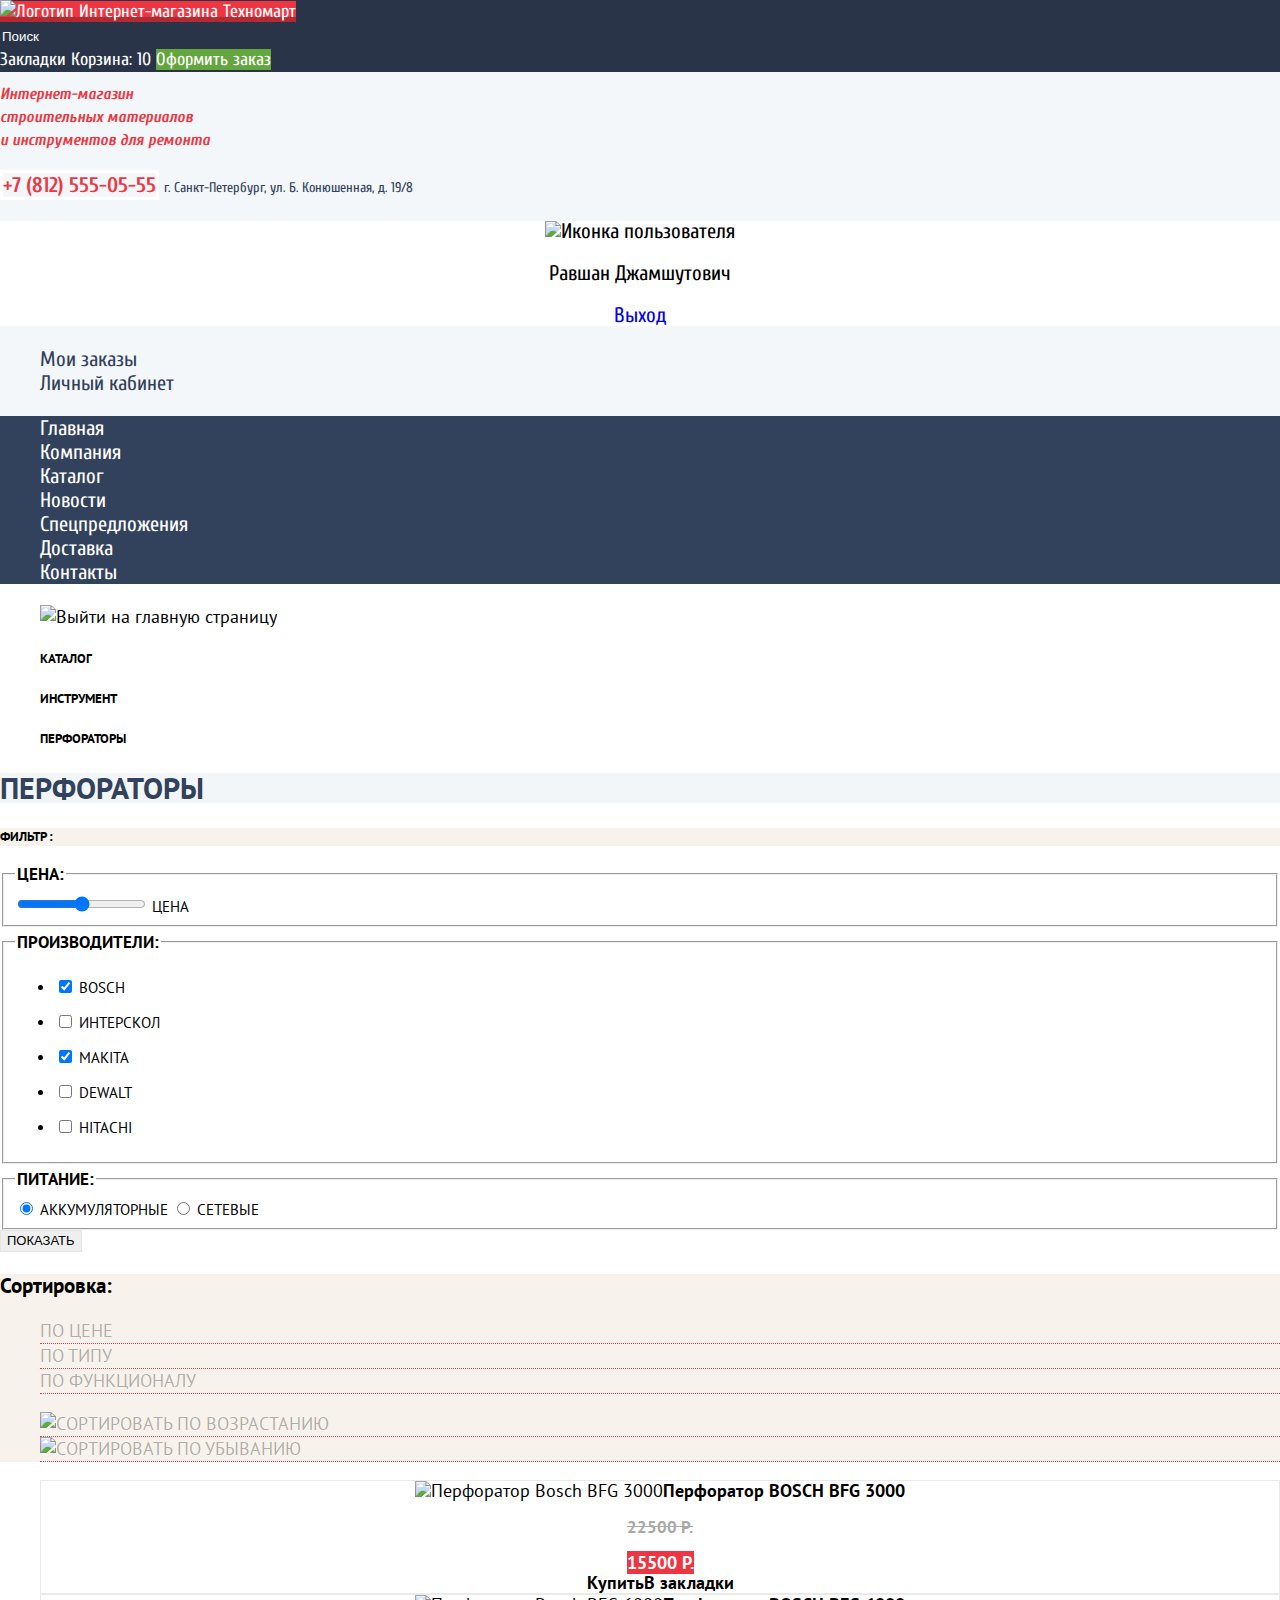
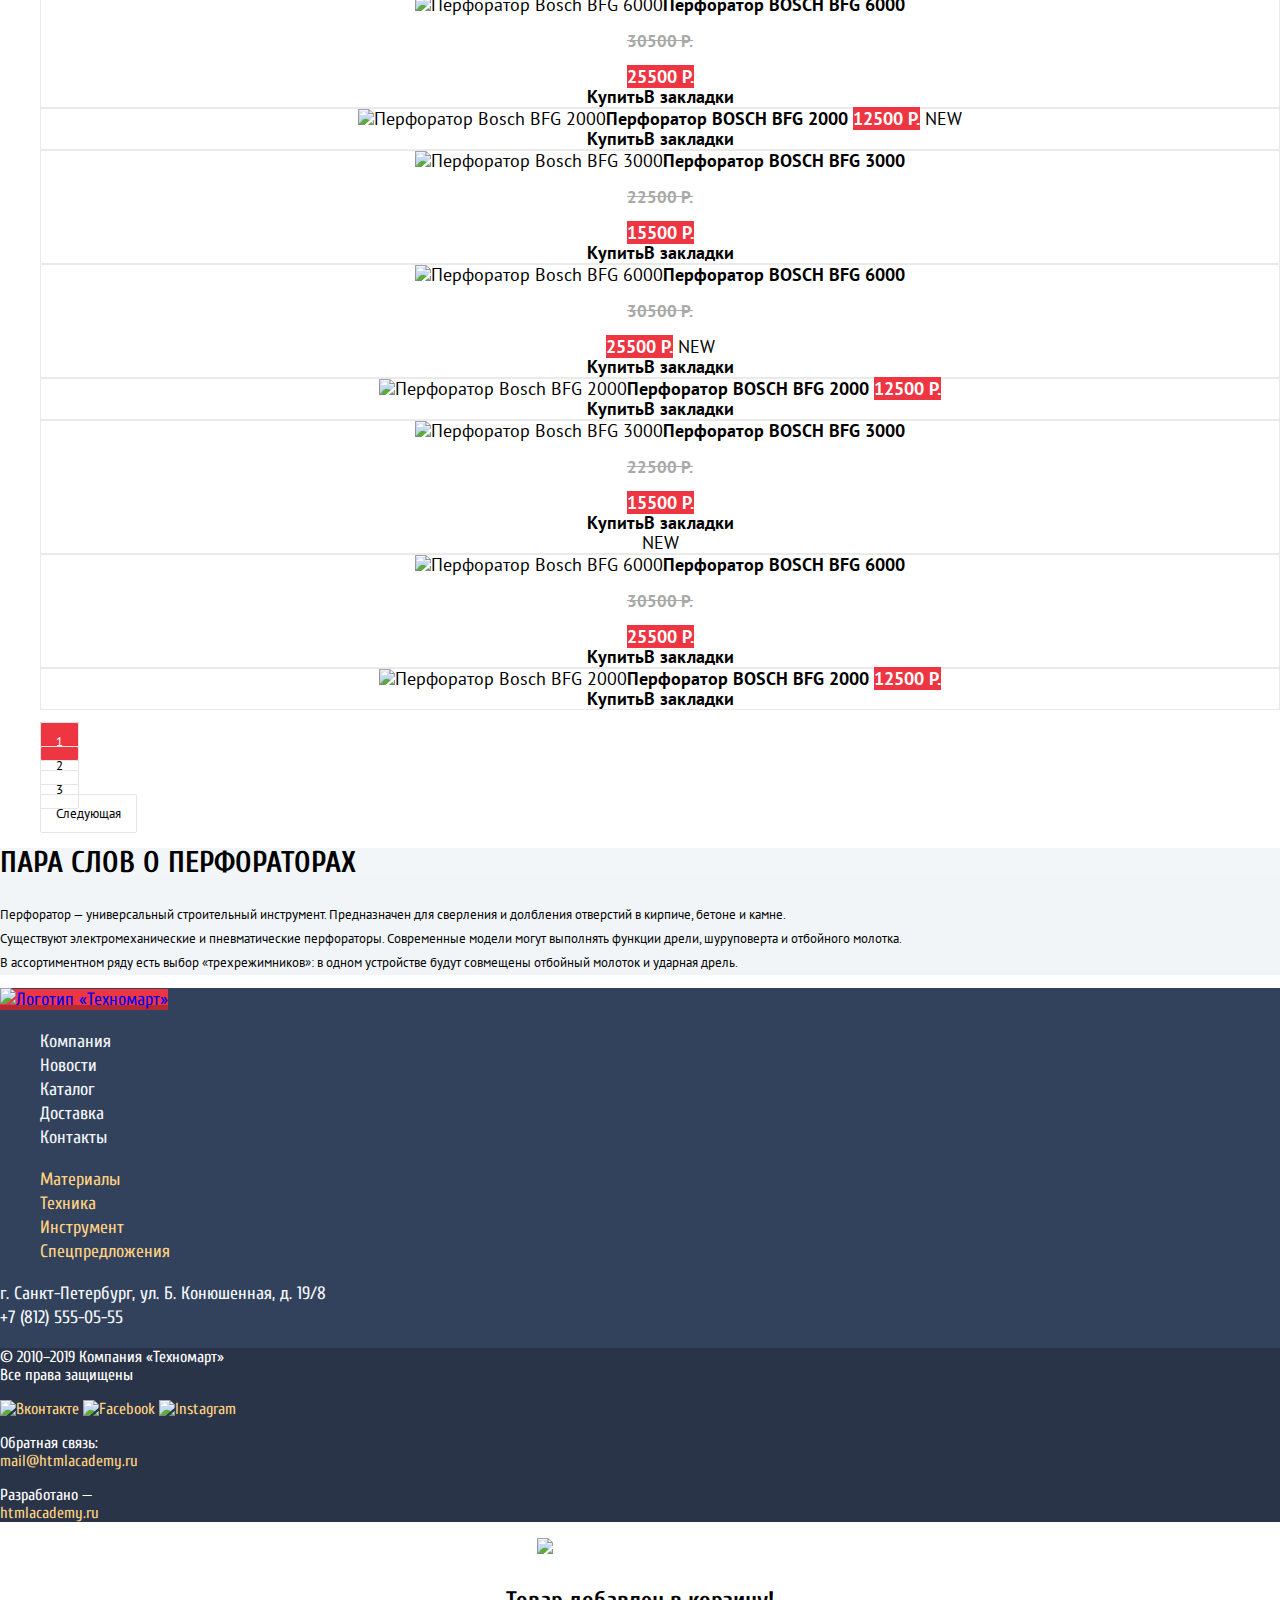
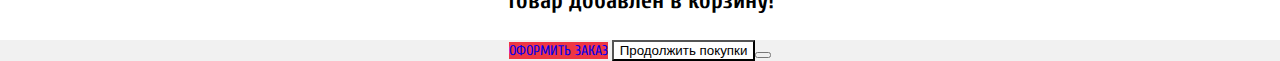
==== catalog.html @ 8cc9c498 "proj technomart 1st commit" ====
<!DOCTYPE html>
<html lang="ru">
  <head>
    <meta charset="UTF-8" />
    <meta http-equiv="X-UA-Compatible" content="IE=edge" />
    <meta name="viewport" content="width=device-width, initial-scale=1.0" />
    <link rel="preconnect" href="https://fonts.gstatic.com" />

    <link rel="preconnect" href="https://fonts.gstatic.com" />
    <link
      href="https://fonts.googleapis.com/css2?family=Cuprum:ital,wght@0,400;0,700;1,400&family=PT+Sans:wght@400;700&display=swap"
      rel="stylesheet"
    />
    <link
      rel="stylesheet"
      href="https://necolas.github.io/normalize.css/8.0.1/normalize.css"
    />
    <link rel="stylesheet" href="/css/style.css" />
    <title>Техномарт</title>
  </head>
  <body>
    <header class="main-header">
      <!-- Верхняя шапка -->
      <section class="upper-header">
        <a class="logo" href="#"
          ><img
            src="/img/logo-technomart.svg"
            width="108"
            height="18"
            alt="Логотип Интернет-магазина Техномарт"
        /></a>
        <form class="search" action="https://echo.htmlacademy.ru" method="POST">
          <input
            type="text"
            id="header-search"
            name="search"
            placeholder="Поиск"
          />
          <label class="visually-hidden" for="header-search">Поиск</label>
        </form>
        <a class="bookmarks" href="#">Закладки</a>
        <a class="cart" href="#">Корзина: 10</a>
        <a class="checkout" href="#">Оформить заказ</a>
      </section>
      <!-- Нижняя шапка -->
      <section class="middle-header">
        <h1>
          Интернет-магазин <br />
          строительных материалов <br />
          и инструментов для ремонта
        </h1>
        <p class="header-contacts">
          <a href="tel:+7 (812) 555-05-55">+7 (812) 555-05-55</a>
          <span class="location"
            >г. Санкт-Петербург, ул. Б. Конюшенная, д. 19/8</span
          >
        </p>
        <!-- Секция пользователя, вошедшего в аккаунт -->
        <section class="user-section">
          <div class="user-section-wrapper">
            <img
              src="img/icon-user.png"
              width="20"
              height="18"
              alt="Иконка пользователя"
            />
            <p>Равшан Джамшутович</p>
            <a href="#">Выход</a>
          </div>
          <ul class="user-section-buttons">
            <li><a href="#">Мои заказы</a></li>
            <li><a href="#">Личный кабинет</a></li>
          </ul>
        </section>
        <!-- Навигация по сайту -->
        <nav class="main-nav">
          <ul class="site-nav">
            <li class="nav-item"><a href="#">Главная</a></li>
            <li class="nav-item"><a href="#">Компания</a></li>
            <li class="nav-item"><a href="#">Каталог</a></li>
            <li class="nav-item"><a href="#">Новости</a></li>
            <li class="nav-item"><a href="#">Спецпредложения</a></li>
            <li class="nav-item"><a href="#">Доставка</a></li>
            <li class="nav-item"><a href="#">Контакты</a></li>
          </ul>
        </nav>
      </section>
    </header>
    <main class="inner-page">
      <!-- Хлебные крошки -->
      <section class="breadcrumb">
        <ul class="breadcrumb-list">
          <li class="breadcrumb-item">
            <a href="#"
              ><span class="visually-hidden">Главная</span
              ><img
                src="img/icon-home.png"
                width="14"
                height="12"
                alt="Выйти на главную страницу"
            /></a>
          </li>
          <li class="breadcrumb-item">
            <a href="#"><h5>Каталог</h5></a>
          </li>
          <li class="breadcrumb-item">
            <a href="#"><h5>Инструмент</h5></a>
          </li>
          <li class="breadcrumb-item">
            <a href="#"><h5>Перфораторы</h5></a>
          </li>
        </ul>
      </section>
      <h2>Перфораторы</h2>
      <!-- Фильтр -->
      <section class="item-filter">
        <h3>Фильтр :</h3>
        <form
          class="form-item-filter"
          action="https://echo.htmlacademy.ru/"
          method="GET"
        >
          <fieldset class="manifacturers-item-filter">
            <legend>Цена:</legend>
            <input type="range" name="price-range" id="price-range-filter" />
            <label for="price-range-filter">Цена</label>
          </fieldset>
          <!-- Производители -->
          <fieldset>
            <legend>Производители:</legend>
            <ul>
              <li>
                <input
                  type="checkbox"
                  id="bosch-manufacturer-filter"
                  name="manufacturer"
                  value="bosch"
                  checked
                />
                <label for="bosch-manufacturer-filter">Bosch</label>
              </li>
            </ul>
            <ul>
              <li>
                <input
                  type="checkbox"
                  id="interskol-manufacturer-filter"
                  name="manufacturer"
                  value="interskol"
                />
                <label for="interskol-manufacturer-filter">Интерскол</label>
              </li>
            </ul>
            <ul>
              <li>
                <input
                  type="checkbox"
                  id="makita-manufacturer-filter"
                  name="manufacturer"
                  value="makita"
                  checked
                />
                <label for="makita-manufacturer-filter">Makita</label>
              </li>
            </ul>
            <ul>
              <li>
                <input
                  type="checkbox"
                  id="dewalt-manufacturer-filter"
                  name="manufacturer"
                  value="dewalt"
                />
                <label for="dewalt-manufacturer-filter">Dewalt</label>
              </li>
            </ul>
            <ul>
              <li>
                <input
                  type="checkbox"
                  id="hitachi-manufacturer-filter"
                  name="manufacturer"
                  value="hitachi"
                />
                <label for="hitachi-manufacturer-filter">Hitachi</label>
              </li>
            </ul>
          </fieldset>
          <!-- Питание -->
          <fieldset class="supply-item-filter">
            <legend>Питание:</legend>

            <input
              type="radio"
              id="rechargeable-supply-filter"
              name="supply-type"
              value="rechargeable"
              checked
            />
            <label for="rechargeable-supply-filter">Аккумуляторные</label>
            <input
              type="radio"
              id="mains-supply-filter"
              name="supply-type"
              value="mains"
            />
            <label for="mains-supply-filter">Сетевые</label>
          </fieldset>
          <button type="submit">Показать</button>
        </form>
      </section>
      <!-- Сортировка -->
      <section class="sort-item">
        <h3>Сортировка:</h3>
        <ul class="sort-item-list">
          <li class="sort-by-price sort-item-current">По цене</li>
          <li class="sort-by-type">По типу</li>
          <li class="sort-by-functional">По функционалу</li>
        </ul>
        <ul class="sort-item-list sort-item-list-direction">
          <li class="sort-item-direction">
            <img
              src="img/icon-up-dir.png"
              width="11"
              height="10"
              alt="Сортировать по возрастанию"
            />
          </li>
          <li class="sort-item-direction">
            <img
              src="img/icon-down-dir.png"
              width="11"
              height="10"
              alt="Сортировать по убыванию"
            />
          </li>
        </ul>
      </section>
      <!-- Список товара -->
      <section class="catalog">
        <ul class="catalog-item-list">
          <li class="catalog-item">
            <img
              src="img/bosch-BFG-3000.png"
              width="218"
              height="170"
              alt="Перфоратор Bosch BFG 3000"
            /><a href="#">Перфоратор BOSCH BFG 3000</a>

            <p>22500 Р.</p>
            <span>15500 Р.</span>

            <div><a href="#">Купить</a><a href="#">В закладки</a></div>
          </li>

          <li class="catalog-item">
            <img
              src="img/bosch-BFG-6000.png"
              width="218"
              height="170"
              alt="Перфоратор Bosch BFG 6000"
            /><a href="#">Перфоратор BOSCH BFG 6000</a>

            <p>30500 Р.</p>
            <span>25500 Р.</span>

            <div><a href="#">Купить</a><a href="#">В закладки</a></div>
          </li>

          <li class="catalog-item">
            <img
              src="img/bosch-BFG-2000.png"
              width="218"
              height="170"
              alt="Перфоратор Bosch BFG 2000"
            /><a href="#">Перфоратор BOSCH BFG 2000</a>
            <span>12500 Р.</span>
            NEW
            <div><a href="#">Купить</a><a href="#">В закладки</a></div>
          </li>

          <li class="catalog-item">
            <img
              src="img/bosch-BFG-3000.png"
              width="218"
              height="170"
              alt="Перфоратор Bosch BFG 3000"
            /><a href="#">Перфоратор BOSCH BFG 3000</a>

            <p>22500 Р.</p>
            <span>15500 Р.</span>

            <div><a href="#">Купить</a><a href="#">В закладки</a></div>
          </li>

          <li class="catalog-item">
            <img
              src="img/bosch-BFG-6000.png"
              width="218"
              height="170"
              alt="Перфоратор Bosch BFG 6000"
            /><a href="#">Перфоратор BOSCH BFG 6000</a>

            <p>30500 Р.</p>
            <span>25500 Р.</span>

            NEW
            <div><a href="#">Купить</a><a href="#">В закладки</a></div>
          </li>

          <li class="catalog-item">
            <img
              src="img/bosch-BFG-2000.png"
              width="218"
              height="170"
              alt="Перфоратор Bosch BFG 2000"
            /><a href="#">Перфоратор BOSCH BFG 2000</a>
            <span>12500 Р.</span>
            <div><a href="#">Купить</a><a href="#">В закладки</a></div>
          </li>

          <li class="catalog-item">
            <img
              src="img/bosch-BFG-3000.png"
              width="218"
              height="170"
              alt="Перфоратор Bosch BFG 3000"
            /><a href="#">Перфоратор BOSCH BFG 3000</a>

            <p>22500 Р.</p>
            <span>15500 Р.</span>

            <div><a href="#">Купить</a><a href="#">В закладки</a></div>
            NEW
          </li>

          <li class="catalog-item">
            <img
              src="img/bosch-BFG-6000.png"
              width="218"
              height="170"
              alt="Перфоратор Bosch BFG 6000"
            /><a href="#">Перфоратор BOSCH BFG 6000</a>

            <p>30500 Р.</p>
            <span>25500 Р.</span>

            <div><a href="#">Купить</a><a href="#">В закладки</a></div>
          </li>

          <li class="catalog-item">
            <img
              src="img/bosch-BFG-2000.png"
              width="218"
              height="170"
              alt="Перфоратор Bosch BFG 2000"
            /><a href="#">Перфоратор BOSCH BFG 2000</a>
            <span>12500 Р.</span>
            <div><a href="#">Купить</a><a href="#">В закладки</a></div>
          </li>
        </ul>
      </section>
      <!-- Пагинация -->
      <section class="pagination">
        <ul class="page-link-list">
          <li class="page-link page-link-current"><a href="#">1</a></li>
          <li class="page-link"><a href="#">2</a></li>
          <li class="page-link"><a href="#">3</a></li>
          <li class="page-link"><a href="#">Следующая</a></li>
        </ul>
      </section>
      <!--О перфораторах -->
      <section class="about-item">
        <h2>Пара слов о перфораторах</h2>
        <p>
          Перфоратор — универсальный строительный инструмент. Предназначен для
          сверления и долбления отверстий в кирпиче, бетоне и камне. <br />
          Существуют электромеханические и пневматические перфораторы.
          Современные модели могут выполнять функции дрели, шуруповерта и
          отбойного молотка. <br />
          В ассортиментном ряду есть выбор «трехрежимников»: в одном устройстве
          будут совмещены отбойный молоток и ударная дрель.
        </p>
      </section>
    </main>
    <footer class="main-footer">
      <!-- Верхний футер -->
      <section class="upper-footer">
        <a class="logo footer-logo" href="#"
          ><img src="/img/logo-technomart.svg" alt="Логотип «Техномарт»"
        /></a>
        <nav class="footer-nav">
          <ul class="footer-site-nav">
            <li class="footer-nav-item"><a href="#">Компания</a></li>
            <li class="footer-nav-item"><a href="#">Новости</a></li>
            <li class="footer-nav-item"><a href="#">Каталог</a></li>
            <li class="footer-nav-item"><a href="#">Доставка</a></li>
            <li class="footer-nav-item"><a href="#">Контакты</a></li>
          </ul>

          <ul class="footer-catalog-list">
            <li class="footer-catalog-item"><a href="#">Материалы</a></li>
            <li class="footer-catalog-item"><a href="#">Техника</a></li>
            <li class="footer-catalog-item"><a href="#">Инструмент</a></li>
            <li class="footer-catalog-item"><a href="#">Спецпредложения</a></li>
          </ul>
        </nav>
        <p>
          г. Санкт-Петербург, ул. Б. Конюшенная, д. 19/8 <br />
          +7 (812) 555-05-55
        </p>
      </section>
      <!-- Нижний футер -->
      <section class="bottom-footer">
        <p>
          © 2010–2019 Компания «Техномарт» <br />
          Все права защищены
        </p>
        <a href="#"
          ><img src="img/vk-icon.png" width="26" height="15" alt="Вконтакте"
        /></a>
        <a href="#"
          ><img src="img/fb-icon.png" width="12" height="22" alt="Facebook"
        /></a>
        <a href="#"
          ><img src="img/insta-icon.png" width="21" height="21" alt="Instagram"
        /></a>
        <p class="footer-contact-link">
          Обратная связь: <br />
          <a href="#">mail@htmlacademy.ru</a>
        </p>
        <p class="footer-deloveped">
          Разработано — <br />
          <a href="#">htmlacademy.ru</a>
        </p>
      </section>
    </footer>
    <!-- Товар добавлен в корзину -->
    <section class="cart-added">
      <div class="cart-confirmation-wrapper">
        <img
          src="img/OK.png"
          width="66"
          height="66"
          alt="Товар добавлен в корзину!"
        />
        <h3>Товар добавлен в корзину!</h3>
      </div>
      <div class="cart-confirmation-buttons">
        <a class="cart-checkout" href="#">Оформить заказ</a>
        <button class="cart-continue" type="button">Продолжить покупки</button
        ><button
          class="cart-close-modal"
          type="button"
          aria-label="Закрыть"
        ></button>
      </div>
    </section>
  </body>
</html>
---- css/style.css ----
body {
  margin: 0;
  padding: 0;

  font-family: "Cuprum", Arial, Helvetica, sans-serif;
  font-size: 18px;
  line-height: 24px;
  color: #ffffff;
  font-weight: 400;

  background-color: #ffffff;
}

a {
  text-decoration: none;
}

h1 {
  font-style: italic;
  font-size: 16px;
  line-height: 23px;

  color: #ee3643;
}

.visually-hidden {
  position: absolute;
  width: 1px;
  height: 1px;
  margin: -1px;
  padding: 0;
  overflow: hidden;
  border: 0;
  clip: rect(0 0 0 0);
}

.red-link {
  background-color: #ee3643;

  color: #ffffff;
  font-size: 14px;
  line-height: 18px;
  text-transform: uppercase;
  text-align: center;
}

.red-link:hover,
.red-link:focus {
  background-color: #ca2c37;
}

.red-link:active {
  background-color: #ba2732;
}

/* header */
.main-header {
  background-image: url(/img/header-bg.png);
  background-color: #f4f7f9;
  background-repeat: repeat;
  background-position: 0 0;
}
/* upper header */
.upper-header {
  color: #ffffff;

  background-color: #293449;
}

.upper-header a {
  color: #ffffff;
}

.logo {
  background-color: #ee3643;

  box-shadow: inset 0px -5px 0px rgba(0, 0, 0, 0.24);
}

.logo:active {
  background-color: #ba2732;
}

.search input[type="text"] {
  background-color: inherit;

  border: none;
}
.search input[type="text"]::placeholder {
  color: #ffffff;
}

.search input[type="text"]:focus {
  color: #000;

  background-color: #fff;
}

.bookmarks,
.cart {
  text-align: center;
}

.bookmarks:active,
.cart:active {
  background-color: #161d29;

  color: rgba(255, 255, 255, 0.5);
}

.checkout {
  background-color: #63a63e;
}

.checkout:active {
  color: rgba(255, 255, 255, 0.5);
}

/* middle header*/

.middle-header {
  font-size: 21px;
}

.header-contacts a {
  border: 3px solid #ffffff;

  text-align: center;

  color: #ee3643;
  font-weight: 700;
}

.user-nav li {
  list-style: none;
}

.user-nav a {
  font-size: 21px;
  line-height: 21px;
  color: #000000;

  background-color: #ffffff;
}

.user-nav a:hover,
.user-nav a:focus {
  color: #ee3643;
}

.user-nav a:active {
  color: #c5c5c5;
}

.location {
  font-size: 14px;
  line-height: 24px;

  color: #32425c;
}

.user-section-wrapper {
  font-size: 21px;
  line-height: 21px;
  color: #000000;
  text-align: center;

  background-color: #ffffff;
}

.user-section-buttons {
  list-style: none;
}

.user-section-buttons a {
  color: #32425c;
}

/* Navigation */

.site-nav {
  list-style: none;

  background-color: #32425c;
}

.site-nav a {
  color: #ffffff;
}

.site-nav li:hover,
.site-nav li:focus {
  background-color: #293449;
}

.site-nav a:active {
  color: rgba(255, 255, 255, 0.5);
}
/* main body */

/* breadcrumb */
.inner-page {
  font-family: "PT Sans", Arial, Helvetica, sans-serif;
  color: #000000;
}

.inner-page a {
  color: inherit;
}

.breadcrumb-list {
  list-style: none;
}

.breadcrumb-list h5 {
  font-size: 13px;
  line-height: 18px;
  text-transform: uppercase;
}

/* inner page heading */
.inner-page h2 {
  font-size: 30px;
  line-height: 30px;
  color: #32425c;
  text-transform: uppercase;

  background-color: #f2f6f8;
}

.item-filter {
  font-size: 15px;
  line-height: 19px;
  color: #000000;
  text-transform: uppercase;
}

.item-filter h3 {
  font-size: 13px;
  line-height: 18px;

  background-color: #f7f3ec;
}

.form-item-filter legend {
  font-size: 17px;
  line-height: 30px;
  font-weight: 700;
}

.form-item-filter button[type="submit"] {
  font-size: 13px;
  line-height: 18px;
  text-align: center;
  text-transform: uppercase;

  border: 1px solid #e5e5e5;
}

/* sort */

.sort-item {
  background-color: #f7f3ec;
}

.sort-item-list {
  list-style: none;
}

.sort-item-list li {
  color: rgba(0, 0, 0, 0.3);
  text-transform: uppercase;

  border-bottom: 1px dotted #ee3643;
}

.sort-item-list li:hover {
  border-bottom: 1px solid #ee3643;
}

.sort-item-list li:active,
.sort-item-current {
  color: #ee3643;

  border: none;
}

/* Доделать */
.sort-item-list-direction button {
}

/* features */

.features-list {
  list-style: none;
}

.features-list h3 {
  font-size: 24px;
  line-height: 30px;
  font-weight: 700;
}

.features-list a {
  background-color: rgba(255, 255, 255, 0.35);

  font-size: 14px;
  line-height: 18px;
  text-transform: uppercase;
  font-weight: 400;
  color: #ffffff;

  text-align: center;
}

.features-list a:hover,
.features-list a:focus {
  background-color: rgba(0, 0, 0, 0.1);
}

.features-list a:active {
  background-color: rgba(0, 0, 0, 0.2);
}

.features-materials {
  background-color: #ffbf47;
}

.features-tools {
  background-color: #3bbce3;
}

.features-veachle {
  background-color: #dc91d8;
}

.features-discount {
  background-color: #8ed78f;
}

.features-delivery {
  background-color: #ffc047;
}

.new {
  background-color: #ee3643;

  /* transform: rotate(45deg); */
}

.slider h3 {
  font-size: 36px;
  line-height: 36px;
  font-weight: 700;
  text-transform: uppercase;
}

/* popular items */

.section-header {
  background-color: #f9f5f0;
  text-transform: uppercase;
}

.section-header h2 {
  font-size: 30px;
  line-height: 30px;
  color: #32425c;
  font-weight: 400;
}

.popular-items-list,
.catalog-item-list {
  list-style: none;

  font-family: "PT Sans", Arial, Helvetica, sans-serif;
}

.popular-items-list,
.catalog-item-list li {
  border: 1px solid #eaeaea;
}

.popular-item,
.catalog-item {
  text-align: center;
  line-height: 20px;
}

.popular-item:hover,
.catalog-item:hover {
  box-shadow: 0px 4px 20px rgba(0, 0, 0, 0.15);
}

.popular-item a,
.catalog-item a {
  color: #000000;
  font-weight: 700;
}

.popular-item p,
.catalog-item p {
  font-size: 17px;
  line-height: 18px;
  color: #a9a9a9;
  text-align: center;
  text-decoration-line: line-through;
  font-weight: 700;
}

.popular-item span,
.catalog-item span {
  color: #ffffff;
  text-align: center;
  font-weight: 700;

  background-color: #ee3643;
  /* background-image: url(/img/red-button.png);
  background-repeat: no-repeat;
  background-position: 0 0; */
}

/* pagination */

.page-link-list {
  list-style: none;
}

.page-link-list a {
  color: #000000;
  font-size: 13px;
  line-height: 18px;
  text-align: center;

  border: 1px solid #e5e5e5;
  border-radius: 2px;

  padding: 10px 15px;
}

.page-link-list a:hover {
  border-color: #c5c5c5;
}

.page-link-list a:active {
  border-color: #ee3643;
}

.page-link-current a {
  color: #ffffff;

  background-color: #ee3643;
}

/* about-item */

.about-item {
  background-color: #f1f5f7;
}

.about-item h2 {
  font-family: "Cuprum", Arial, Helvetica, sans-serif;
  font-size: 30px;
  line-height: 30px;
  color: #000000;
  text-transform: uppercase;
}

.about-item p {
  font-size: 13px;
}

/* popular manufacturers */

.popular-manufacturers-list {
  list-style: none;
}

.popular-manufacturers-list li {
  border: 1px solid #eaeaea;
}

.popular-manufacturers-list li:hover {
  box-shadow: 0px 4px 20px rgba(0, 0, 0, 0.15);
}

.popular-manufacturers-list li:active {
  opacity: 0.5;
}

/* Servises */
.servises {
  background-color: #f1f5f7;
}

.servises h2 {
  font-size: 30px;
  line-height: 30px;
  color: #000000;
  font-weight: 400;
  text-transform: uppercase;
}

.servises p {
  font-family: "PT Sans", Arial, Helvetica, sans-serif;
  font-size: 13px;
  line-height: 24px;
  color: #000000;
}

.servises-list {
  list-style: none;
}

.servises-list h2 {
  font-size: 21px;
  color: #32425c;
  font-weight: 700;
}

.servises-btn {
  font-size: 21px;
  line-height: 30px;
  color: #ffffff;
  font-weight: 700;

  background-color: #32425c;
}

.services-current-btn {
  font-size: 21px;
  line-height: 30px;
  color: #32425c;
  font-weight: 700;

  background-color: #ffffff;
}

.servises-btn:hover,
.servises-btn:focus {
  background-color: #293449;
}

/* About */
.about-contacts {
  color: black;
}

.about-contacts h2 {
  font-size: 30px;
  line-height: 30px;
  text-transform: uppercase;
}

.about-contacts p {
  font-family: "PT Sans", Arial, Helvetica, sans-serif;
  font-size: 13px;
  line-height: 24px;
}

.about-delivery-list li {
  font-size: 18px;
  line-height: 24px;
}

/* footer */

.main-footer {
  background-color: #32425c;
}

.upper-footer p {
  color: #f3f7f9;
}

.footer-nav ul {
  list-style: none;
}

.footer-nav a:hover {
  text-decoration-line: underline;
}

.footer-nav a:active {
  opacity: 0.5;
}

.footer-site-nav a {
  color: #f1f5f7;
}

.footer-catalog-list a {
  color: #ffd180;
}

/* bottom footer */

.bottom-footer {
  color: #ffffff;
  font-size: 16px;
  line-height: 18px;

  background-color: #293449;
}

.bottom-footer a {
  color: #ffd180;
}

.bottom-footer a:hover {
  text-decoration-line: underline;
}

.bottom-footer a:active {
  color: #ee3643;
}

.bottom-footer img:hover {
  background-color: #ee3643;
}

/* cart */

.cart-added {
  font-family: "Cuprum", Arial, Helvetica, sans-serif;
  text-align: center;
}

.cart-confirmation-wrapper h3 {
  color: #000000;
  font-size: 24px;
  line-height: 30px;
  font-weight: 700;
}

.cart-confirmation-buttons {
  font-size: 14px;
  line-height: 18px;
  text-transform: uppercase;

  background-color: #f1f1f1;
}

.cart-checkout {
  background-color: #ee3643;
}

.cart-continue {
  background-color: #ffffff;
}
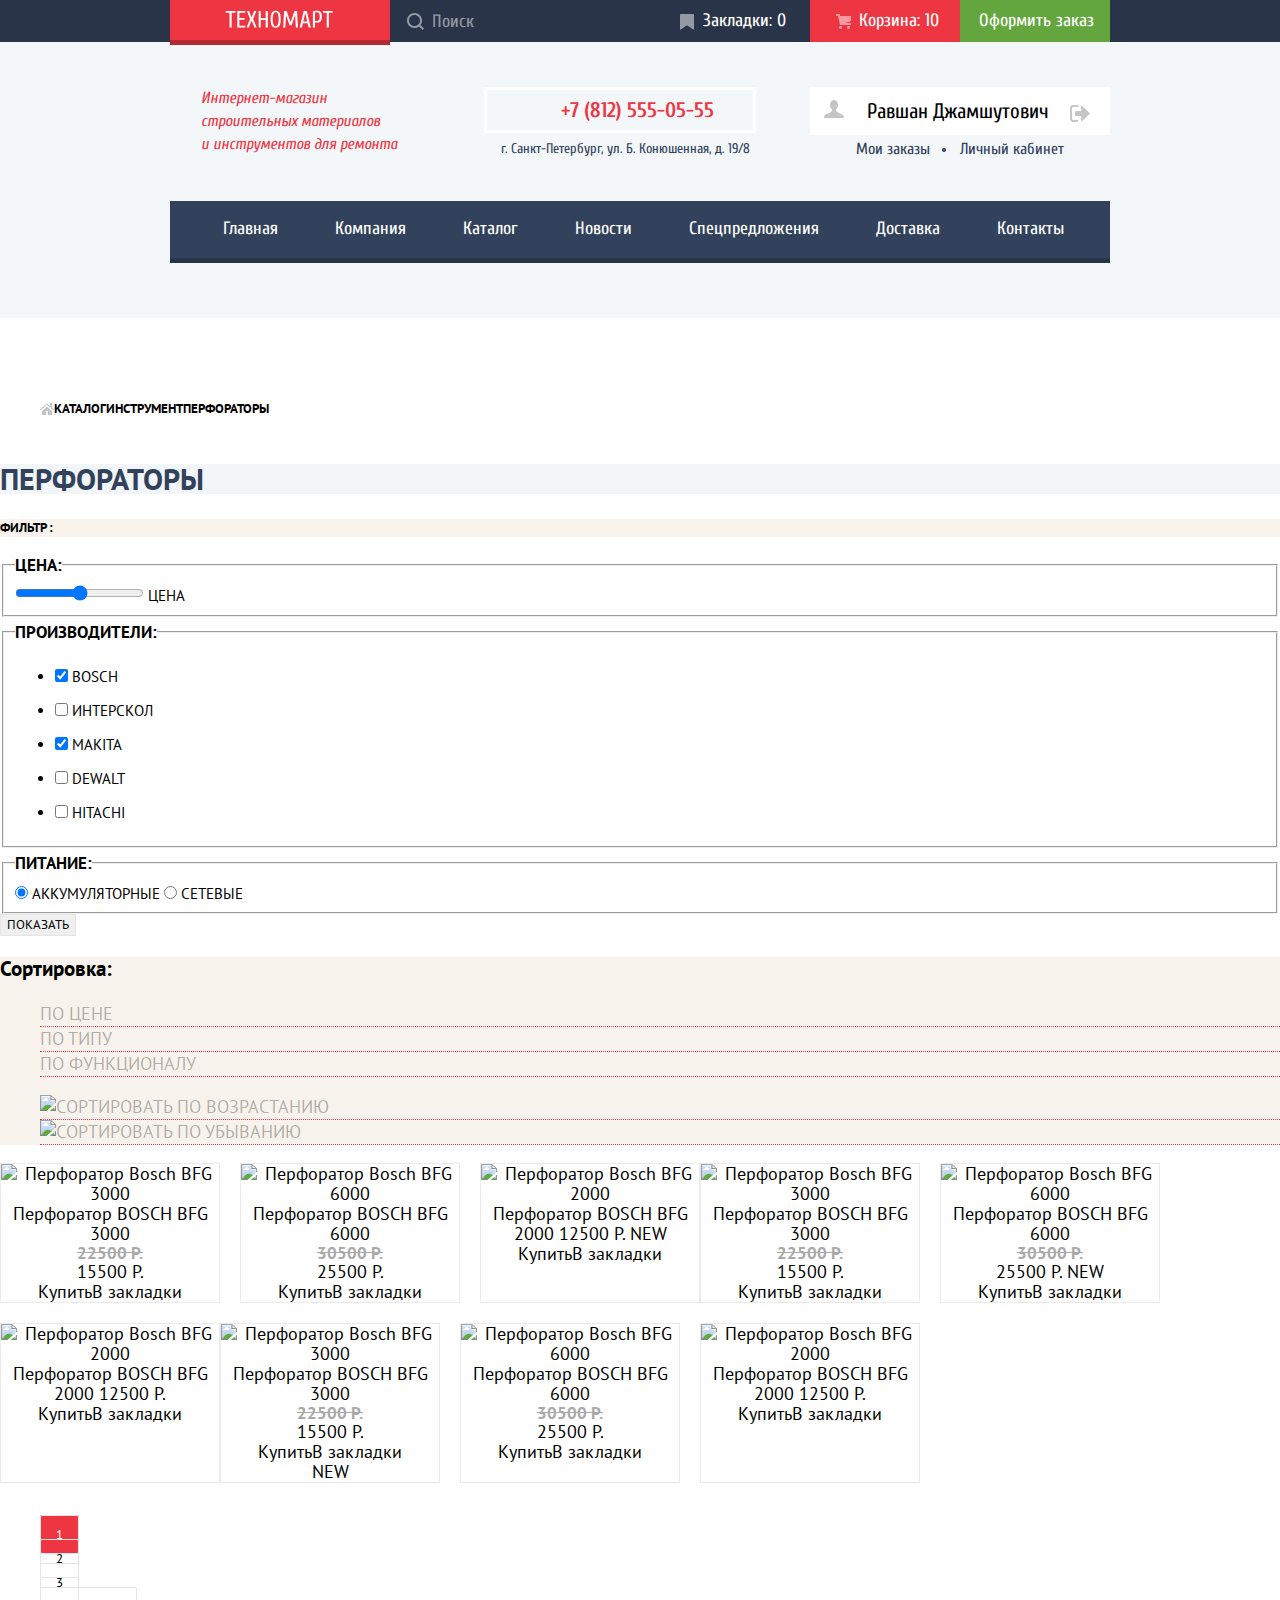
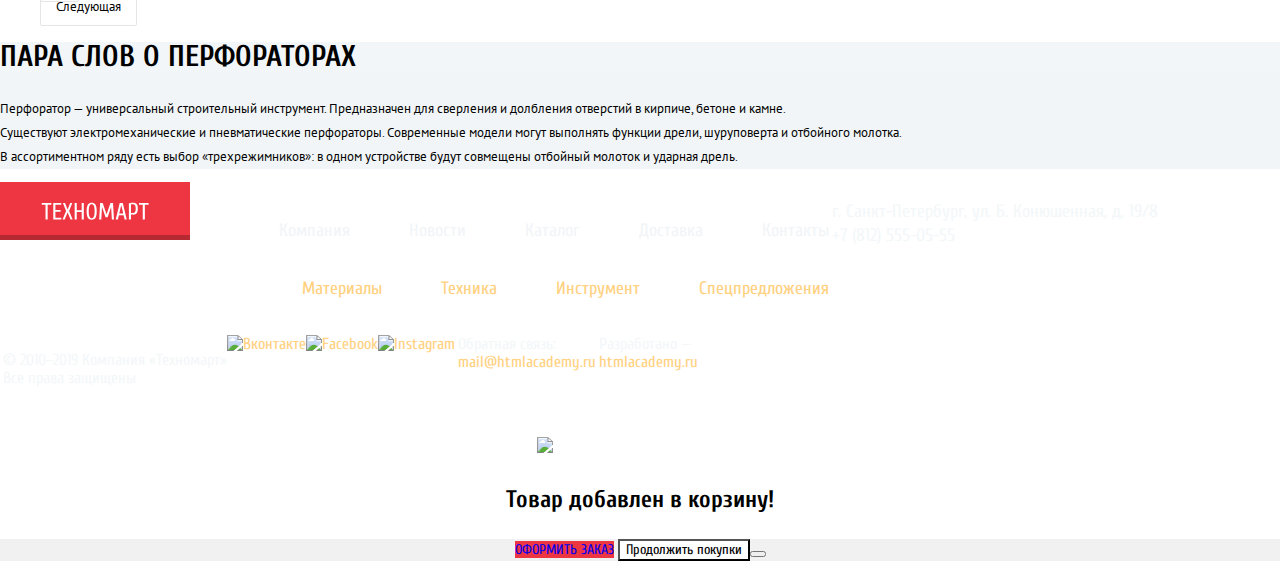
==== commit 85527b4a: "catalog header done" ====
--- a/catalog.html
+++ b/catalog.html
@@ -4,17 +4,9 @@
     <meta charset="UTF-8" />
     <meta http-equiv="X-UA-Compatible" content="IE=edge" />
     <meta name="viewport" content="width=device-width, initial-scale=1.0" />
-    <link rel="preconnect" href="https://fonts.gstatic.com" />
-
-    <link rel="preconnect" href="https://fonts.gstatic.com" />
-    <link
-      href="https://fonts.googleapis.com/css2?family=Cuprum:ital,wght@0,400;0,700;1,400&family=PT+Sans:wght@400;700&display=swap"
-      rel="stylesheet"
-    />
-    <link
-      rel="stylesheet"
-      href="https://necolas.github.io/normalize.css/8.0.1/normalize.css"
-    />
+    <link rel="stylesheet" href="/css/fonts.css" />
+    <link rel="stylesheet" href="/css/normalize.css" />
+
     <link rel="stylesheet" href="/css/style.css" />
     <title>Техномарт</title>
   </head>
@@ -22,69 +14,171 @@
     <header class="main-header">
       <!-- Верхняя шапка -->
       <section class="upper-header">
-        <a class="logo" href="#"
-          ><img
-            src="/img/logo-technomart.svg"
-            width="108"
-            height="18"
-            alt="Логотип Интернет-магазина Техномарт"
-        /></a>
-        <form class="search" action="https://echo.htmlacademy.ru" method="POST">
-          <input
-            type="text"
-            id="header-search"
-            name="search"
-            placeholder="Поиск"
-          />
-          <label class="visually-hidden" for="header-search">Поиск</label>
-        </form>
-        <a class="bookmarks" href="#">Закладки</a>
-        <a class="cart" href="#">Корзина: 10</a>
-        <a class="checkout" href="#">Оформить заказ</a>
+        <div class="container">
+          <div class="upper-header-wrapper">
+            <a class="logo" href="#"
+              ><img
+                src="/img/logo-technomart.svg"
+                width="108"
+                height="18"
+                alt="Логотип Интернет-магазина Техномарт"
+            /></a>
+            <form
+              class="search"
+              action="https://echo.htmlacademy.ru"
+              method="POST"
+            >
+              <input
+                type="search"
+                id="header-search"
+                name="search"
+                placeholder="Поиск"
+              /><svg
+                class="search-icon"
+                width="17"
+                height="17"
+                viewBox="0 0 17 17"
+                fill="green"
+                xmlns="http://www.w3.org/2000/svg"
+              >
+                <path
+                  fill-rule="evenodd"
+                  clip-rule="evenodd"
+                  d="M13.458 12.044L17 15.586L15.586 17L12.044 13.458C10.782 14.421 9.21 15 7.5 15C3.35786 15 0 11.6421 0 7.5C0 3.35786 3.35786 0 7.5 0C11.6421 0 15 3.35786 15 7.5C15.0001 9.14309 14.4581 10.7403 13.458 12.044ZM7.5 2C4.467 2 2 4.467 2 7.5C2.00331 10.5362 4.4638 12.9967 7.5 13C10.532 13 13 10.532 13 7.5C13 4.467 10.532 2 7.5 2Z"
+                  fill="white"
+                />
+              </svg>
+
+              <label class="visually-hidden" for="header-search">Поиск</label>
+            </form>
+            <div class="order-section">
+              <a class="bookmarks" href="#"
+                ><svg
+                  class="bookmarks-icon"
+                  width="14"
+                  height="16"
+                  viewBox="0 0 14 16"
+                  fill="none"
+                  xmlns="http://www.w3.org/2000/svg"
+                >
+                  <path
+                    d="M14 15C14 15.55 13.632 15.741 13.182 15.426L7.819 11.661C7.369 11.346 6.632 11.346 6.182 11.661L0.818 15.426C0.368 15.741 0 15.55 0 15V1C0 0.45 0.45 0 1 0H13C13.55 0 14 0.45 14 1V15Z"
+                    fill="white"
+                  />
+                </svg>
+                Закладки: 0</a
+              >
+              <a class="cart cart-full" href="#"
+                ><svg
+                  class="cart-icon"
+                  width="15"
+                  height="15"
+                  viewBox="0 0 15 15"
+                  fill="none"
+                  xmlns="http://www.w3.org/2000/svg"
+                >
+                  <path
+                    d="M4.5 15C5.32843 15 6 14.3284 6 13.5C6 12.6716 5.32843 12 4.5 12C3.67157 12 3 12.6716 3 13.5C3 14.3284 3.67157 15 4.5 15Z"
+                    fill="white"
+                  />
+                  <path
+                    d="M12.5 15C13.3284 15 14 14.3284 14 13.5C14 12.6716 13.3284 12 12.5 12C11.6716 12 11 12.6716 11 13.5C11 14.3284 11.6716 15 12.5 15Z"
+                    fill="white"
+                  />
+                  <path
+                    d="M15 2H4.07L3.648 0H0V2H2.031L4.016 11H15V9H9.441L15 6.951V2Z"
+                    fill="white"
+                  />
+                </svg>
+
+                Корзина: 10</a
+              >
+              <a class="checkout" href="#">Оформить заказ</a>
+            </div>
+          </div>
+        </div>
       </section>
       <!-- Нижняя шапка -->
       <section class="middle-header">
-        <h1>
-          Интернет-магазин <br />
-          строительных материалов <br />
-          и инструментов для ремонта
-        </h1>
-        <p class="header-contacts">
-          <a href="tel:+7 (812) 555-05-55">+7 (812) 555-05-55</a>
-          <span class="location"
-            >г. Санкт-Петербург, ул. Б. Конюшенная, д. 19/8</span
-          >
-        </p>
-        <!-- Секция пользователя, вошедшего в аккаунт -->
-        <section class="user-section">
-          <div class="user-section-wrapper">
-            <img
-              src="img/icon-user.png"
-              width="20"
-              height="18"
-              alt="Иконка пользователя"
-            />
-            <p>Равшан Джамшутович</p>
-            <a href="#">Выход</a>
+        <div class="container">
+          <div class="middle-header-wrapper">
+            <h1>
+              Интернет-магазин <br />
+              строительных материалов <br />
+              и инструментов для ремонта
+            </h1>
+            <p class="header-contacts">
+              <a class="contacts-phone" href="tel:+78125550555"
+                ><span class="visually-hidden">Позвонить нам</span>+7 (812)
+                555-05-55</a
+              >
+              <span class="location"
+                >г. Санкт-Петербург, ул. Б. Конюшенная, д. 19/8</span
+              >
+            </p>
+            <div class="user-nav user-nav-logged">
+              <div class="user-nav-info">
+                <p class="user-nav-user">
+                  <svg
+                    class="user-nav-icon user-nav-icon-user"
+                    width="20"
+                    height="18"
+                    viewBox="0 0 20 18"
+                    fill="none"
+                    xmlns="http://www.w3.org/2000/svg"
+                  >
+                    <path
+                      d="M17.881 14.166C15.737 13.431 13.625 12.5 12.674 11.776C12.017 11.275 11.904 10.158 12.157 9.361C13.275 8.458 14.021 6.884 14.021 5.083C14.021 2.276 12.221 0 10 0C7.77902 0 5.97901 2.276 5.97901 5.083C5.97901 6.884 6.72501 8.457 7.84201 9.36C8.09501 10.158 7.98302 11.275 7.32502 11.776C6.37502 12.5 4.26201 13.43 2.11801 14.166C-0.0259852 14.902 1.48343e-05 18 1.48343e-05 18H20C20 18 20.025 14.901 17.881 14.166Z"
+                      fill="#C5C5C5"
+                    />
+                  </svg>
+                  Равшан Джамшутович
+                </p>
+                <button class="user-nav-logout">
+                  <svg
+                    class="user-nav-icon user-nav-icon-logout"
+                    width="20"
+                    height="17"
+                    viewBox="0 0 20 17"
+                    fill="none"
+                    xmlns="http://www.w3.org/2000/svg"
+                  >
+                    <path
+                      d="M20 8.5L11.125 0V6H5.125V11H11.125V17L20 8.5Z"
+                      fill="#C5C5C5"
+                    />
+                    <path
+                      d="M2.10591 13.952V3.048C2.12391 2.672 2.27691 1.991 3.11591 1.991H8.14291V0H3.11591C0.937914 0 0.111914 1.81 0.0869141 3.027V13.973C0.111914 15.189 0.937914 17 3.11591 17H8.14291V15.01H3.11591C2.27691 15.01 2.12391 14.327 2.10591 13.952Z"
+                      fill="#C5C5C5"
+                    />
+                  </svg>
+
+                  <span class="visually-hidden"> Выйти из аккаунта </span>
+                </button>
+              </div>
+              <ul class="user-nav-list">
+                <li class="user-nav-item">
+                  <a href="#" class="user-nav-link">Мои заказы</a>
+                </li>
+                <li class="user-nav-item">
+                  <a href="#" class="user-nav-link">Личный кабинет</a>
+                </li>
+              </ul>
+            </div>
           </div>
-          <ul class="user-section-buttons">
-            <li><a href="#">Мои заказы</a></li>
-            <li><a href="#">Личный кабинет</a></li>
-          </ul>
-        </section>
-        <!-- Навигация по сайту -->
-        <nav class="main-nav">
-          <ul class="site-nav">
-            <li class="nav-item"><a href="#">Главная</a></li>
-            <li class="nav-item"><a href="#">Компания</a></li>
-            <li class="nav-item"><a href="#">Каталог</a></li>
-            <li class="nav-item"><a href="#">Новости</a></li>
-            <li class="nav-item"><a href="#">Спецпредложения</a></li>
-            <li class="nav-item"><a href="#">Доставка</a></li>
-            <li class="nav-item"><a href="#">Контакты</a></li>
-          </ul>
-        </nav>
-      </section>
+        </div>
+      </section>
+      <nav class="main-nav">
+        <ul class="site-nav container">
+          <li class="nav-item"><a href="#">Главная</a></li>
+          <li class="nav-item"><a href="#">Компания</a></li>
+          <li class="nav-item"><a href="#">Каталог</a></li>
+          <li class="nav-item"><a href="#">Новости</a></li>
+          <li class="nav-item"><a href="#">Спецпредложения</a></li>
+          <li class="nav-item"><a href="#">Доставка</a></li>
+          <li class="nav-item"><a href="#">Контакты</a></li>
+        </ul>
+      </nav>
     </header>
     <main class="inner-page">
       <!-- Хлебные крошки -->
@@ -92,13 +186,24 @@
         <ul class="breadcrumb-list">
           <li class="breadcrumb-item">
             <a href="#"
-              ><span class="visually-hidden">Главная</span
-              ><img
-                src="img/icon-home.png"
+              ><svg class="breadcrumb-item-home"
                 width="14"
                 height="12"
-                alt="Выйти на главную страницу"
-            /></a>
+                viewBox="0 0 14 12"
+                fill="none"
+                xmlns="http://www.w3.org/2000/svg"
+              >
+                <path
+                  d="M2 7.99999V12H6V7.99999H8V12H12V7.99999L7 3.51599L2 7.99999Z"
+                  fill="#C1C6CE"
+                />
+                <path
+                  d="M13.831 6.365L12 4.751V0H9.99998V2.987L7.33198 0.635C7.31198 0.618 7.28898 0.612 7.26798 0.598C7.24294 0.579705 7.21614 0.56396 7.18798 0.551C7.15708 0.540195 7.12529 0.532163 7.09298 0.527C7.06198 0.521 7.03198 0.515 6.99998 0.515C6.96898 0.515 6.93898 0.521 6.90798 0.527C6.87551 0.531919 6.84366 0.5403 6.81298 0.552C6.78498 0.563 6.75998 0.581 6.73298 0.598C6.71198 0.612 6.68798 0.618 6.66898 0.635L0.170976 6.365C0.0162401 6.50291 -0.0375953 6.72187 0.0355474 6.9158C0.10869 7.10974 0.293707 7.23862 0.500976 7.24C0.622907 7.24035 0.740711 7.19586 0.831976 7.115L6.99998 1.677L13.169 7.115C13.3778 7.27913 13.6784 7.25178 13.8542 7.05265C14.0299 6.85352 14.0198 6.55183 13.831 6.365Z"
+                  fill="#C1C6CE"
+                />
+              </svg>
+              <span class="visually-hidden">Главная</span></a
+            >
           </li>
           <li class="breadcrumb-item">
             <a href="#"><h5>Каталог</h5></a>
--- a/css/fonts.css
+++ b/css/fonts.css
@@ -0,0 +1,50 @@
+/* cuprum-regular - latin_cyrillic */
+@font-face {
+  font-family: "Cuprum";
+  font-style: normal;
+  font-weight: 400;
+  src: local(""),
+    url("../fonts/cuprum-v14-latin_cyrillic-regular.woff2") format("woff2"),
+    /* Chrome 26+, Opera 23+, Firefox 39+ */
+      url("../fonts/cuprum-v14-latin_cyrillic-regular.woff") format("woff"); /* Chrome 6+, Firefox 3.6+, IE 9+, Safari 5.1+ */
+}
+/* cuprum-700 - latin_cyrillic */
+@font-face {
+  font-family: "Cuprum";
+  font-style: normal;
+  font-weight: 700;
+  src: local(""),
+    url("../fonts/cuprum-v14-latin_cyrillic-700.woff2") format("woff2"),
+    /* Chrome 26+, Opera 23+, Firefox 39+ */
+      url("../fonts/cuprum-v14-latin_cyrillic-700.woff") format("woff"); /* Chrome 6+, Firefox 3.6+, IE 9+, Safari 5.1+ */
+}
+/* cuprum-italic - latin_cyrillic */
+@font-face {
+  font-family: "Cuprum";
+  font-style: italic;
+  font-weight: 400;
+  src: local(""),
+    url("../fonts/cuprum-v14-latin_cyrillic-italic.woff2") format("woff2"),
+    /* Chrome 26+, Opera 23+, Firefox 39+ */
+      url("../fonts/cuprum-v14-latin_cyrillic-italic.woff") format("woff"); /* Chrome 6+, Firefox 3.6+, IE 9+, Safari 5.1+ */
+}
+/* pt-sans-regular - latin_cyrillic */
+@font-face {
+  font-family: "PT Sans";
+  font-style: normal;
+  font-weight: 400;
+  src: local(""),
+    url("../fonts/pt-sans-v12-latin_cyrillic-regular.woff2") format("woff2"),
+    /* Chrome 26+, Opera 23+, Firefox 39+ */
+      url("../fonts/pt-sans-v12-latin_cyrillic-regular.woff") format("woff"); /* Chrome 6+, Firefox 3.6+, IE 9+, Safari 5.1+ */
+}
+/* pt-sans-700 - latin_cyrillic */
+@font-face {
+  font-family: "PT Sans";
+  font-style: normal;
+  font-weight: 700;
+  src: local(""),
+    url("../fonts/pt-sans-v12-latin_cyrillic-700.woff2") format("woff2"),
+    /* Chrome 26+, Opera 23+, Firefox 39+ */
+      url("../fonts/pt-sans-v12-latin_cyrillic-700.woff") format("woff"); /* Chrome 6+, Firefox 3.6+, IE 9+, Safari 5.1+ */
+}
--- a/css/style.css
+++ b/css/style.css
@@ -16,11 +16,14 @@
 }
 
 h1 {
+  font-weight: 400;
   font-style: italic;
   font-size: 16px;
   line-height: 23px;
-
   color: #ee3643;
+  margin: 0;
+  /* margin-left: 30px; */
+  width: 200px;
 }
 
 .visually-hidden {
@@ -42,6 +45,10 @@
   line-height: 18px;
   text-transform: uppercase;
   text-align: center;
+
+  width: fit-content;
+
+  display: block;
 }
 
 .red-link:hover,
@@ -51,6 +58,11 @@
 
 .red-link:active {
   background-color: #ba2732;
+}
+
+.container {
+  margin: 0 auto;
+  width: 940px;
 }
 
 /* header */
@@ -59,46 +71,133 @@
   background-color: #f4f7f9;
   background-repeat: repeat;
   background-position: 0 0;
+
+  margin-bottom: 60px;
+
+  padding-bottom: 60px;
 }
 /* upper header */
 .upper-header {
   color: #ffffff;
-
   background-color: #293449;
+  margin-bottom: 45px;
+}
+/* wrapper */
+
+.upper-header-wrapper {
+  display: flex;
+  align-items: center;
+
+  height: 42px;
 }
 
 .upper-header a {
   color: #ffffff;
 }
 
-.logo {
+.logo img {
   background-color: #ee3643;
 
-  box-shadow: inset 0px -5px 0px rgba(0, 0, 0, 0.24);
-}
-
-.logo:active {
+  box-shadow: inset 0 -5px rgba(0 0 0 / 24%);
+
+  padding: 12px 57px 17px 55px;
+
+  display: block;
+}
+
+.logo img:active {
   background-color: #ba2732;
 }
 
-.search input[type="text"] {
+.search {
+  display: flex;
+  flex-grow: 1;
+
+  position: relative;
+}
+
+.search input[type="search"] {
   background-color: inherit;
 
   border: none;
-}
-.search input[type="text"]::placeholder {
-  color: #ffffff;
-}
-
-.search input[type="text"]:focus {
+
+  padding: 14px 17px 12px 42px;
+
+  position: relative;
+
+  flex-grow: 1;
+}
+
+.search input[type="search"]::placeholder {
+  color: rgba(255, 255, 255, 0.5);
+}
+
+.search-icon {
+  position: absolute;
+
+  top: 33%;
+  left: 17px;
+}
+
+.search-icon path {
+  fill-opacity: 0.5;
+}
+
+.search input[type="search"]:hover + .search-icon path {
+  fill-opacity: 1;
+}
+
+.search input[type="search"]:focus {
   color: #000;
 
   background-color: #fff;
+}
+
+input[type="search"]:focus + .search-icon path {
+  fill: #ee3643;
+  fill-opacity: 1;
+}
+
+.order-section {
+  display: flex;
+  justify-content: center;
+  align-items: center;
+
+  width: 450px;
+}
+
+.order-section a {
+  padding: 9px 21px 9px 49px;
+
+  box-sizing: border-box;
+
+  width: 33.33%;
 }
 
 .bookmarks,
 .cart {
   text-align: center;
+
+  position: relative;
+}
+
+.cart-full {
+  background-color: #ee3643;
+}
+
+.order-section .bookmarks {
+  padding: 9px 24px 9px 42px;
+}
+
+.bookmarks:focus-visible,
+.cart:focus-visible,
+.checkout:focus-visible,
+.site-nav a:focus-visible {
+  outline-style: solid;
+  outline-color: white;
+  outline-width: 3px;
+
+  box-shadow: 0 0 20px 11px rgb(0 0 0 / 50%);
 }
 
 .bookmarks:active,
@@ -108,34 +207,171 @@
   color: rgba(255, 255, 255, 0.5);
 }
 
-.checkout {
+.bookmarks:hover .bookmarks-icon path,
+.cart:hover .cart-icon path {
+  fill-opacity: 1;
+}
+
+.order-section .checkout {
   background-color: #63a63e;
+
+  padding: 9px 16px 9px 19px;
+}
+
+.checkout:hover {
+  background-color: #5fbb2d;
 }
 
 .checkout:active {
   color: rgba(255, 255, 255, 0.5);
 }
 
+.bookmarks-icon,
+.cart-icon {
+  position: absolute;
+  top: 33%;
+  left: 20px;
+
+  fill-opacity: 0.5;
+}
+
+.cart-icon {
+  left: 26px;
+}
+
 /* middle header*/
 
 .middle-header {
   font-size: 21px;
-}
-
-.header-contacts a {
+  margin-bottom: 40px;
+}
+
+.middle-header-wrapper {
+  display: flex;
+  justify-content: space-between;
+  align-items: flex-start;
+
+  padding-left: 31px;
+}
+
+/* header contacts */
+
+.header-contacts {
+  display: flex;
+  flex-direction: column;
+  align-items: flex-end;
+  width: 300px;
+
+  margin: 0;
+}
+
+.header-contacts .contacts-phone {
+  display: block;
+  position: relative;
+  padding: 8px 39px 8px 74px;
   border: 3px solid #ffffff;
-
   text-align: center;
-
   color: #ee3643;
   font-weight: 700;
+  margin-bottom: 4px;
+}
+
+.contacts-phone::before {
+  content: "";
+
+  position: absolute;
+  top: 26%;
+  left: 40px;
+
+  background-image: url(/img/icon-phone.svg);
+
+  width: 17.51px;
+  height: 18.97px;
+}
+
+.location {
+  font-size: 14px;
+  color: #32425c;
+  margin-right: 6px;
+}
+
+.user-nav {
+  display: flex;
+  justify-content: flex-end;
+  flex-wrap: nowrap;
+
+  list-style: none;
+
+  padding: 0;
+  margin: 0;
+
+  width: 300px;
+
+  color: #000;
+}
+
+.user-nav-logged {
+  display: block;
+}
+
+.user-nav-user {
+  padding-right: 15px;
+  margin: 0;
+
+  word-break: break-word;
+}
+
+.user-nav-icon {
+  padding-right: 18px;
+  padding-left: 14px;
+}
+
+.user-nav-icon-logout {
+  padding: 0;
+}
+
+.user-nav-icon-logout:hover path,
+.user-nav-user:hover > .user-nav-icon-user path {
+  fill: #3d546f;
+}
+
+.user-nav-user:active,
+.user-nav-link:active {
+  color: #32425c;
+}
+
+.user-nav-info {
+  background-color: #fff;
+
+  padding: 12px 0;
+  margin-bottom: 5px;
+
+  display: flex;
+  align-items: center;
 }
 
 .user-nav li {
   list-style: none;
 }
 
-.user-nav a {
+.user-nav-list {
+  display: flex;
+  justify-content: center;
+
+  padding: 0;
+  margin: 0;
+}
+
+.user-nav-link,
+.user-login-link {
+  display: block;
+}
+
+.user-login-link {
+  position: relative;
+
+  padding: 12px 24px 12px 24px;
+
   font-size: 21px;
   line-height: 21px;
   color: #000000;
@@ -143,20 +379,77 @@
   background-color: #ffffff;
 }
 
+.user-nav-item {
+  position: relative;
+
+  font-size: 16px;
+  line-height: 18px;
+
+  padding-right: 30px;
+}
+
+.user-nav-item:last-child {
+  padding-right: 0;
+}
+
+.user-nav-item::after {
+  content: "";
+
+  position: absolute;
+  top: 46%;
+  right: 14px;
+
+  width: 4px;
+  height: 4px;
+  border-radius: 2px;
+
+  background-color: #32425c;
+}
+
+.user-nav-item:last-child::after {
+  content: none;
+}
+
+.user-nav-link {
+  color: #32425c;
+}
+
+.user-nav-logout {
+  border: none;
+  background-color: transparent;
+
+  width: 21px;
+  height: 18px;
+
+  cursor: pointer;
+}
+
+.user-login .user-login-link {
+  margin-right: 10px;
+  padding-left: 48px;
+}
+
+.user-login .login-icon {
+  position: absolute;
+  top: 33%;
+  left: 19px;
+}
+
+.user-login .login-icon path {
+  fill-opacity: 0.5;
+}
+
 .user-nav a:hover,
 .user-nav a:focus {
   color: #ee3643;
 }
 
+.user-nav a:hover .login-icon path {
+  fill-opacity: 1;
+}
+
 .user-nav a:active {
   color: #c5c5c5;
-}
-
-.location {
-  font-size: 14px;
-  line-height: 24px;
-
-  color: #32425c;
 }
 
 .user-section-wrapper {
@@ -178,13 +471,35 @@
 
 /* Navigation */
 
+.main-nav {
+}
+
 .site-nav {
+  display: flex;
+  justify-content: space-between;
+
+  padding: 0 25px;
+  padding-right: 18px;
+
+  box-sizing: border-box;
+
   list-style: none;
 
   background-color: #32425c;
+
+  box-shadow: 0px 5px 0px #293449;
+}
+
+.nav-item {
+  flex-grow: 1;
 }
 
 .site-nav a {
+  display: block;
+  padding-top: 16px;
+  padding-bottom: 17px;
+
+  text-align: center;
   color: #ffffff;
 }
 
@@ -195,6 +510,8 @@
 
 .site-nav a:active {
   color: rgba(255, 255, 255, 0.5);
+
+  background-color: rgba(255, 255, 255, 0.2);
 }
 /* main body */
 
@@ -210,12 +527,19 @@
 
 .breadcrumb-list {
   list-style: none;
+
+  display: flex;
+  align-items: center;
 }
 
 .breadcrumb-list h5 {
   font-size: 13px;
   line-height: 18px;
   text-transform: uppercase;
+}
+
+.breadcrumb-item-home:hover path {
+  fill: #3d546f;
 }
 
 /* inner page heading */
@@ -291,17 +615,68 @@
 
 /* features */
 
+.features {
+  margin-bottom: 30px;
+}
+
 .features-list {
+  display: grid;
+  grid-template-areas:
+    "materials tools veachle"
+    "slider slider discount"
+    "slider slider delivery";
+  justify-content: space-between;
+
   list-style: none;
+
+  margin: 0;
+  padding: 0;
+}
+
+.features-list > li {
+  display: flex;
+  flex-direction: column;
+
+  position: relative;
+
+  padding: 20px 0 20px 22px;
+
+  margin-bottom: 25px;
+
+  width: 300px;
+
+  box-sizing: border-box;
+}
+
+.features-list .features-slider {
+  grid-area: slider;
+
+  display: block;
+
+  padding: 0;
+
+  width: 620px;
+  height: 266px;
+
+  float: left;
 }
 
 .features-list h3 {
   font-size: 24px;
   line-height: 30px;
   font-weight: 700;
-}
-
-.features-list a {
+  padding-bottom: 9px;
+  margin: 0;
+}
+
+.features-link {
+  display: block;
+
+  padding-top: 10px;
+  padding-bottom: 10px;
+
+  width: 135px;
+
   background-color: rgba(255, 255, 255, 0.35);
 
   font-size: 14px;
@@ -313,39 +688,226 @@
   text-align: center;
 }
 
-.features-list a:hover,
-.features-list a:focus {
+.features-link:hover,
+.features-link:focus {
   background-color: rgba(0, 0, 0, 0.1);
 }
 
-.features-list a:active {
+.features-link:active {
   background-color: rgba(0, 0, 0, 0.2);
+}
+
+.features-list svg {
+  position: absolute;
+  top: 24.9%;
+  right: 10.7%;
+}
+
+.features-list .materials-icon {
+  right: 15%;
+}
+
+.features-list .tools-icon {
+  top: 26.9%;
+}
+
+.features-list .discount-icon {
+  top: 20%;
+  right: 15%;
 }
 
 .features-materials {
   background-color: #ffbf47;
+
+  grid-area: materials;
 }
 
 .features-tools {
   background-color: #3bbce3;
+
+  grid-area: tools;
 }
 
 .features-veachle {
   background-color: #dc91d8;
+
+  grid-area: veachle;
 }
 
 .features-discount {
   background-color: #8ed78f;
+
+  grid-area: discount;
 }
 
 .features-delivery {
   background-color: #ffc047;
+
+  grid-area: delivery;
+}
+
+.features-slider figure {
+  margin: 0;
 }
 
 .new {
+  position: relative;
+}
+
+.new::after {
+  content: "";
+
+  position: absolute;
+  top: 0;
+  right: 0;
+
+  width: 70px;
+  height: 70px;
+
+  background-image: url(/img/new-icon.svg);
+  background-position: 0 0;
+  background-repeat: no-repeat;
+}
+
+.slider {
+  position: relative;
+}
+
+.slider-indicators-list {
+  position: absolute;
+  bottom: 40px;
+  left: 48%;
+
+  display: flex;
+  flex-wrap: wrap;
+
+  margin: 0 auto;
+  padding: 0;
+
+  border: 1px red;
+
+  list-style: none;
+
+  z-index: 1;
+}
+
+.slider-indicator {
+  display: block;
+
+  cursor: pointer;
+
+  margin-right: 10px;
+
+  width: 11px;
+  height: 11px;
+
+  border-radius: 6px;
+
+  background-color: #fff;
+}
+
+.slider-indicator:last-child {
+  margin: 0;
+}
+
+.slider-indicator-current {
+  position: relative;
+
+  cursor: default;
+}
+
+.slider-indicator-current::after {
+  content: "";
+
+  position: absolute;
+  top: 19%;
+  right: 18%;
+
+  width: 7px;
+  height: 7px;
+
+  border-radius: 4px;
+
+  background-color: red;
+}
+
+.slider-indicator-button:focus + .slider-indicator-accessibility {
+  width: 11px;
+  height: 11px;
+  outline: 3px solid brown;
+}
+
+.slider-btn {
+  position: absolute;
+  top: 46%;
+
+  width: 32px;
+  height: 33px;
+
+  cursor: pointer;
+
+  font-size: 50px;
+
+  border: none;
+  border-top: 4px solid #ffffff;
+  border-right: 4px solid #ffffff;
+  background-color: transparent;
+
+  z-index: 1;
+}
+
+.slider-btn-prev {
+  transform: rotate(225deg);
+  left: 30px;
+}
+
+.slider-btn-next {
+  transform: rotate(45deg);
+  right: 26px;
+}
+
+.slider-slide {
+  display: none;
+
+  position: relative;
+}
+
+.slider-slide-current {
+  display: block;
+}
+
+.slider-description {
+  position: absolute;
+  top: 24px;
+  left: 24px;
+}
+
+.slider-link {
+  position: absolute;
+  bottom: 33px;
+  left: 24px;
+
+  display: block;
+  width: 192px;
+
+  box-sizing: border-box;
+
+  padding-top: 11px;
+  padding-bottom: 9px;
+
   background-color: #ee3643;
-
-  /* transform: rotate(45deg); */
+}
+
+.slider-link:hover,
+.slider-link:focus,
+.servises-description-credit-link:hover,
+.servises-description-credit-link:focus {
+  background-color: #ca2c37;
+}
+
+.slider-link:active,
+.servises-description-credit-link:active {
+  background-color: #ba2732;
 }
 
 .slider h3 {
@@ -353,13 +915,24 @@
   line-height: 36px;
   font-weight: 700;
   text-transform: uppercase;
+
+  padding-bottom: 6px;
 }
 
 /* popular items */
 
 .section-header {
+  display: flex;
+  justify-content: space-between;
+  align-items: center;
+
   background-color: #f9f5f0;
   text-transform: uppercase;
+
+  margin-bottom: 16px;
+
+  padding-top: 27px;
+  padding-bottom: 27px;
 }
 
 .section-header h2 {
@@ -367,24 +940,183 @@
   line-height: 30px;
   color: #32425c;
   font-weight: 400;
+
+  margin: 0;
+  padding-left: 28px;
+}
+
+.section-header a {
+  margin-right: 14px;
+  padding: 11px 24px 9px 24px;
+
+  width: 192px;
+
+  box-sizing: border-box;
+}
+
+.popular-items,
+.popular-manufacturers {
+  margin-bottom: 49px;
 }
 
 .popular-items-list,
-.catalog-item-list {
+.catalog-item-list,
+.popular-manufacturers-list {
+  display: flex;
+  flex-wrap: wrap;
+
   list-style: none;
 
+  padding: 0;
+  margin: 0;
+
   font-family: "PT Sans", Arial, Helvetica, sans-serif;
 }
 
-.popular-items-list,
-.catalog-item-list li {
+/* .popular-items-list,
+.popular-manufacturers-list {
+  margin-bottom: 70px;
+} */
+
+.popular-item,
+.catalog-item,
+.popular-manufacturers-item {
+  margin-bottom: 20px;
+  margin-right: 20px;
+
+  width: 220px;
+
   border: 1px solid #eaeaea;
-}
-
-.popular-item,
-.catalog-item {
+
   text-align: center;
   line-height: 20px;
+
+  box-sizing: border-box;
+}
+
+.popular-item:hover .popular-item-image,
+.catalog-item:hover .popular-item-image {
+  display: none;
+}
+
+.popular-item-buttons {
+  display: none;
+
+  font-family: "Cuprum", Arial, Helvetica, sans-serif;
+  font-size: 14px;
+  line-height: 18px;
+}
+
+.popular-item:hover .popular-item-buttons,
+.catalog-item:hover .popular-item-buttons,
+.popular-item-link:focus .popular-item-buttons,
+.popular-item-link:focus .popular-item-buttons {
+  display: flex;
+  flex-direction: column;
+  justify-content: center;
+  align-items: center;
+  flex-wrap: nowrap;
+
+  margin-top: 38px;
+  margin-bottom: 44px;
+}
+
+.item-btn {
+  width: 135px;
+  height: 38px;
+  text-align: center;
+
+  line-height: 20px;
+  text-transform: uppercase;
+
+  padding-top: 8px;
+  padding-bottom: 9px;
+
+  margin-bottom: 10px;
+
+  border: none;
+}
+
+.item-btn:last-child {
+  margin: 0;
+}
+
+.buy-btn {
+  position: relative;
+
+  background-color: #63a63e;
+
+  box-shadow: inset 0px -3px 0px #367315;
+  border-radius: 2px;
+
+  color: #ffffff;
+
+  padding-left: 25px;
+
+  z-index: 1;
+}
+
+.buy-btn::before {
+  content: "";
+
+  position: absolute;
+  top: 10px;
+  left: 30px;
+
+  width: 15px;
+  height: 15px;
+
+  background-image: url(/img/icon-cart.svg);
+
+  opacity: 0.5;
+}
+
+.buy-btn:hover,
+.buy-btn:focus {
+  background-color: #5fbb2d;
+}
+
+.buy-btn:active {
+  background-color: #518534;
+}
+
+.bookmarks-btn {
+  color: #32425c;
+
+  border: 3px solid #63a63e;
+}
+
+.bookmarks-btn:hover,
+.bookmarks-btn:focus {
+  border-color: #32425c;
+}
+
+.bookmarks-btn:active {
+  opacity: 0.5;
+}
+
+.popular-item-link,
+.catalog-item-link {
+  display: block;
+
+  padding-left: 18px;
+  padding-right: 17px;
+
+  margin-top: 12px;
+
+  color: #000000;
+  font-weight: 700;
+}
+
+.popular-item-link:hover,
+.catalog-item-link:hover {
+  opacity: 0.75;
+}
+
+.popular-item:nth-child(4n),
+.catalog-item:nth-child(3n),
+.popular-manufacturers-item:nth-child(4n) {
+  margin-right: 0;
 }
 
 .popular-item:hover,
@@ -392,10 +1124,13 @@
   box-shadow: 0px 4px 20px rgba(0, 0, 0, 0.15);
 }
 
-.popular-item a,
-.catalog-item a {
-  color: #000000;
-  font-weight: 700;
+.item-info {
+  display: flex;
+  flex-direction: column;
+  justify-content: space-between;
+  align-items: center;
+
+  height: 150px;
 }
 
 .popular-item p,
@@ -406,18 +1141,38 @@
   text-align: center;
   text-decoration-line: line-through;
   font-weight: 700;
-}
-
-.popular-item span,
-.catalog-item span {
+
+  margin: 0;
+}
+
+.item-current-price {
+  position: relative;
+
+  padding: 10px 20px;
+
   color: #ffffff;
   text-align: center;
   font-weight: 700;
 
   background-color: #ee3643;
-  /* background-image: url(/img/red-button.png);
-  background-repeat: no-repeat;
-  background-position: 0 0; */
+
+  width: 123px;
+
+  display: block;
+  margin: 0 auto;
+  margin-bottom: 21px;
+  box-sizing: border-box;
+}
+
+.item-current-price::after {
+  content: "";
+
+  position: absolute;
+  top: 0;
+  right: -40px;
+
+  border: 20.3px solid transparent;
+  border-left: 21px solid #ee3643;
 }
 
 /* pagination */
@@ -472,14 +1227,6 @@
 
 /* popular manufacturers */
 
-.popular-manufacturers-list {
-  list-style: none;
-}
-
-.popular-manufacturers-list li {
-  border: 1px solid #eaeaea;
-}
-
 .popular-manufacturers-list li:hover {
   box-shadow: 0px 4px 20px rgba(0, 0, 0, 0.15);
 }
@@ -488,9 +1235,28 @@
   opacity: 0.5;
 }
 
+.manufacturer-link {
+  width: 220px;
+  height: 145px;
+
+  display: flex;
+  justify-content: center;
+  align-items: center;
+}
+
 /* Servises */
+.servises-wrapper {
+  width: auto;
+
+  background-color: #f1f5f7;
+}
+
 .servises {
-  background-color: #f1f5f7;
+  padding-top: 42px;
+}
+
+.servises-info {
+  margin-bottom: 70px;
 }
 
 .servises h2 {
@@ -501,15 +1267,57 @@
   text-transform: uppercase;
 }
 
-.servises p {
+.servises-description h2 {
+  margin: 0;
+  margin-bottom: 15px;
+
+  color: #32425c;
+
+  margin-top: 0;
+}
+
+.servises-description-text {
   font-family: "PT Sans", Arial, Helvetica, sans-serif;
   font-size: 13px;
   line-height: 24px;
   color: #000000;
+
+  max-width: 394px;
+
+  margin-bottom: 0;
+}
+
+.servises-slider-wrapper {
+  display: flex;
+
+  width: auto;
 }
 
 .servises-list {
   list-style: none;
+
+  margin: 0;
+  margin-right: 80px;
+  padding: 0;
+
+  width: 240px;
+
+  position: relative;
+}
+
+.servises-list::after {
+  content: "";
+
+  background-image: url(/img/line-shadow.png);
+  background-position: 0 0;
+  background-repeat: no-repeat;
+
+  position: absolute;
+  top: -45px;
+  bottom: -45px;
+  right: 0;
+
+  width: 10px;
 }
 
 .servises-list h2 {
@@ -524,26 +1332,112 @@
   color: #ffffff;
   font-weight: 700;
 
+  width: 240px;
+
+  padding: 14px 22px 17px;
+
   background-color: #32425c;
+
+  border: none;
+
+  text-align: left;
+
+  cursor: pointer;
+}
+
+.servises-btn:hover,
+.servises-btn:focus {
+  background-color: #293449;
+
+  color: #ffffff;
 }
 
 .services-current-btn {
+  display: block;
+
   font-size: 21px;
   line-height: 30px;
   color: #32425c;
   font-weight: 700;
 
   background-color: #ffffff;
-}
-
-.servises-btn:hover,
-.servises-btn:focus {
-  background-color: #293449;
+
+  cursor: default;
+}
+
+.services-current-btn:hover,
+.services-current-btn:focus {
+  background-color: #fff;
+
+  color: #32425c;
+}
+
+.services-current-btn:active {
+  background-color: #fff;
+
+  color: #32425c;
+}
+
+.servises-description-list {
+  list-style: none;
+
+  margin: 0;
+  padding: 0;
+
+  flex-grow: 1;
+}
+
+.servises-description {
+  display: none;
+}
+
+.services-description-current {
+  display: flex;
+  flex-direction: column;
+
+  background-position: 100% -21%;
+  background-repeat: no-repeat;
+
+  height: 261px;
+}
+
+.servises-description-delivery {
+  background-image: url(/img/delivery.png);
+}
+
+.servises-description-guarantee {
+  background-image: url(/img/guarantee.png);
+}
+
+.servises-description-credit {
+  background-image: url(/img/credit.png);
+}
+
+.servises-description-credit-link {
+  padding: 10px 44px;
+  margin-top: 26px;
+
+  border-radius: 3px;
+}
+
+.servises-description-credit-link:hover,
+.servises-description-credit-link:focus {
+  background-color: #ca2c37;
+}
+
+.servises-description-credit-link:active {
+  background-color: #ba2732;
 }
 
 /* About */
 .about-contacts {
+  display: flex;
+  flex-direction: row;
+
   color: black;
+
+  padding-bottom: 70px;
+  padding-top: 65px;
 }
 
 .about-contacts h2 {
@@ -558,26 +1452,141 @@
   line-height: 24px;
 }
 
-.about-delivery-list li {
+.about {
+  width: 68%;
+}
+
+.about-paragraph {
+  margin-bottom: 25px;
+}
+
+.about-paragraph:nth-child(3) {
+  margin-bottom: 2px;
+}
+
+.about-delivery-list {
+  margin: 0;
+  margin-bottom: 20px;
+  padding: 0;
+
+  list-style: none;
+}
+
+.about-delivery-item {
   font-size: 18px;
   line-height: 24px;
-}
-
+
+  margin-bottom: 12px;
+  padding-left: 37px;
+
+  position: relative;
+}
+
+.about-delivery-item:last-child {
+  margin-bottom: 0;
+}
+
+.about-delivery-item::before {
+  content: "";
+
+  position: absolute;
+  top: 43%;
+  left: 0;
+
+  background-color: #ee3643;
+
+  width: 25px;
+  height: 2px;
+}
+
+.about-link {
+  padding: 10px 40px;
+}
+
+/* Контакты  */
+.contacts {
+  width: 32%;
+}
+
+.contacts-header {
+  margin-bottom: 24px;
+}
+
+.contacts-paragraph {
+  margin: 0;
+  margin-bottom: 32px;
+}
+
+.contacts-map-link {
+  display: block;
+
+  margin-bottom: 19px;
+}
+
+.contacts-link {
+  display: block;
+
+  padding: 10px 61px;
+}
 /* footer */
 
-.main-footer {
+.upper-footer-wrapper {
   background-color: #32425c;
-}
-
-.upper-footer p {
+
+  padding-bottom: 54px;
+}
+
+.upper-footer {
+  display: flex;
+  flex-wrap: nowrap;
+}
+
+.upper-footer-contacts-wrapper {
+  display: flex;
+  flex-direction: column;
+
+  width: 390px;
+}
+
+.footer-logo {
+  width: 220px;
+
+  margin-bottom: 30px;
+}
+
+.footer-logo img {
+  padding: 20px 41px;
+
+  display: block;
+}
+
+.main-footer p {
   color: #f3f7f9;
-}
-
-.footer-nav ul {
+
+  padding-left: 3px;
+}
+
+.upper-footer-contacts {
+  margin: 0;
+}
+
+.main-footer ul {
   list-style: none;
-}
-
-.footer-nav a:hover {
+  padding: 0;
+}
+
+.footer-site-nav {
+  margin: 0;
+  margin-top: 37px;
+  margin-bottom: 34px;
+}
+
+.footer-nav li {
+  margin-left: 59px;
+}
+
+.footer-nav a:hover,
+.footer-nav a:focus {
   text-decoration-line: underline;
 }
 
@@ -585,22 +1594,49 @@
   opacity: 0.5;
 }
 
+.footer-site-nav {
+  display: flex;
+  flex-direction: row;
+  flex-wrap: nowrap;
+}
+
 .footer-site-nav a {
   color: #f1f5f7;
 }
 
+.footer-catalog-list {
+  display: flex;
+  flex-direction: row;
+  justify-content: flex-end;
+
+  margin: 0;
+}
+
 .footer-catalog-list a {
   color: #ffd180;
 }
 
 /* bottom footer */
+
+.bottom-footer-wrapper {
+  background-color: #293449;
+}
 
 .bottom-footer {
   color: #ffffff;
   font-size: 16px;
   line-height: 18px;
 
-  background-color: #293449;
+  padding-top: 34px;
+  padding-bottom: 34px;
+
+  display: flex;
+}
+
+.bottom-footer-copyright {
+  margin: 0;
+
+  width: 240px;
 }
 
 .bottom-footer a {
@@ -615,8 +1651,65 @@
   color: #ee3643;
 }
 
-.bottom-footer img:hover {
+.bottom-footer-socials-list {
+  display: flex;
+  flex-wrap: nowrap;
+  justify-content: flex-end;
+  margin: 0 auto;
+
+  width: 160px;
+}
+
+.social-item {
+  margin-right: 2px;
+}
+
+.social-item:last-child {
+  margin: 0;
+}
+
+.bottom-footer-socials {
+  display: block;
+
+  width: 44px;
+  height: 44px;
+
+  background-color: #212a3a;
+
+  border-radius: 22px;
+
+  background-position: center center;
+  background-repeat: no-repeat;
+}
+
+.bottom-footer-socials:hover,
+.bottom-footer-socials:focus {
   background-color: #ee3643;
+}
+
+.socials-vk {
+  background-image: url(/img/vk-icon.svg);
+}
+
+.socials-fb {
+  background-image: url(/img/fb-icon.svg);
+}
+
+.socials-insta {
+  background-image: url(/img/insta-icon.svg);
+}
+
+.footer-contact-link,
+.footer-deloveped {
+  width: fit-content;
+  margin: 0;
+}
+
+.bottom-footer-contacts {
+  display: flex;
+  justify-content: space-between;
+
+  width: 300px;
 }
 
 /* cart */
@@ -648,3 +1741,148 @@
 .cart-continue {
   background-color: #ffffff;
 }
+
+/* Карта */
+.modal {
+  box-shadow: 0px 4px 20px 0px rgba(0, 0, 0, 0.15);
+
+  border-top: 7px solid #ff5357;
+
+  z-index: 5;
+
+  box-sizing: border-box;
+}
+
+.modal-map {
+  position: fixed;
+  top: 33%;
+  left: 25.35%;
+
+  height: 449px;
+  width: 943px;
+}
+
+.modal-close {
+  position: absolute;
+  top: 5%;
+  right: 2%;
+
+  width: 27.5px;
+  height: 4px;
+
+  background-color: transparent;
+
+  border: 0;
+}
+
+.modal-close::after,
+.modal-close::before {
+  content: "";
+
+  position: absolute;
+  top: 5%;
+  right: 2%;
+
+  width: 27.5px;
+  height: 4px;
+
+  background-color: #ee3643;
+
+  cursor: pointer;
+
+  display: block;
+}
+
+.modal-close::after {
+  transform: rotate(45deg);
+}
+
+.modal-close::before {
+  transform: rotate(-45deg);
+}
+
+/* Обратная связь */
+.modal-contact-us {
+  position: fixed;
+  top: 33%;
+  left: 33%;
+
+  width: 620px;
+
+  background-color: #fff;
+}
+
+.modal-form-wrapper {
+  display: flex;
+  flex-wrap: wrap;
+  justify-content: center;
+  align-items: center;
+
+  line-height: 24px;
+
+  padding-top: 46px;
+  padding-bottom: 37px;
+}
+
+.modal-form-input-label {
+  color: #000;
+  text-align: left;
+
+  display: flex;
+  flex-direction: column;
+
+  font-size: 18px;
+}
+
+.modal-form-input-label:first-child {
+  margin-right: 20px;
+}
+
+.modal-form-input {
+  box-sizing: border-box;
+
+  border: 2px solid #c5c5c5;
+  border-radius: 1px;
+
+  font-size: 13px;
+
+  padding: 7px 12px;
+}
+
+.form-input-email,
+.form-input-name {
+  width: 220px;
+}
+
+.form-input-textarea {
+  min-width: 465px;
+  max-width: 465px;
+
+  min-height: 60px;
+  max-height: 120px;
+}
+
+.submit-wrapper {
+  width: auto;
+
+  background-color: #f4f4f4;
+
+  padding: 37px 80px;
+
+  margin-top: auto;
+}
+
+.btn-submit {
+  text-transform: uppercase;
+
+  border: none;
+
+  background-color: #ee3643;
+  padding: 10px 0;
+
+  width: 460px;
+
+  cursor: pointer;
+
+  color: #fff;
+}
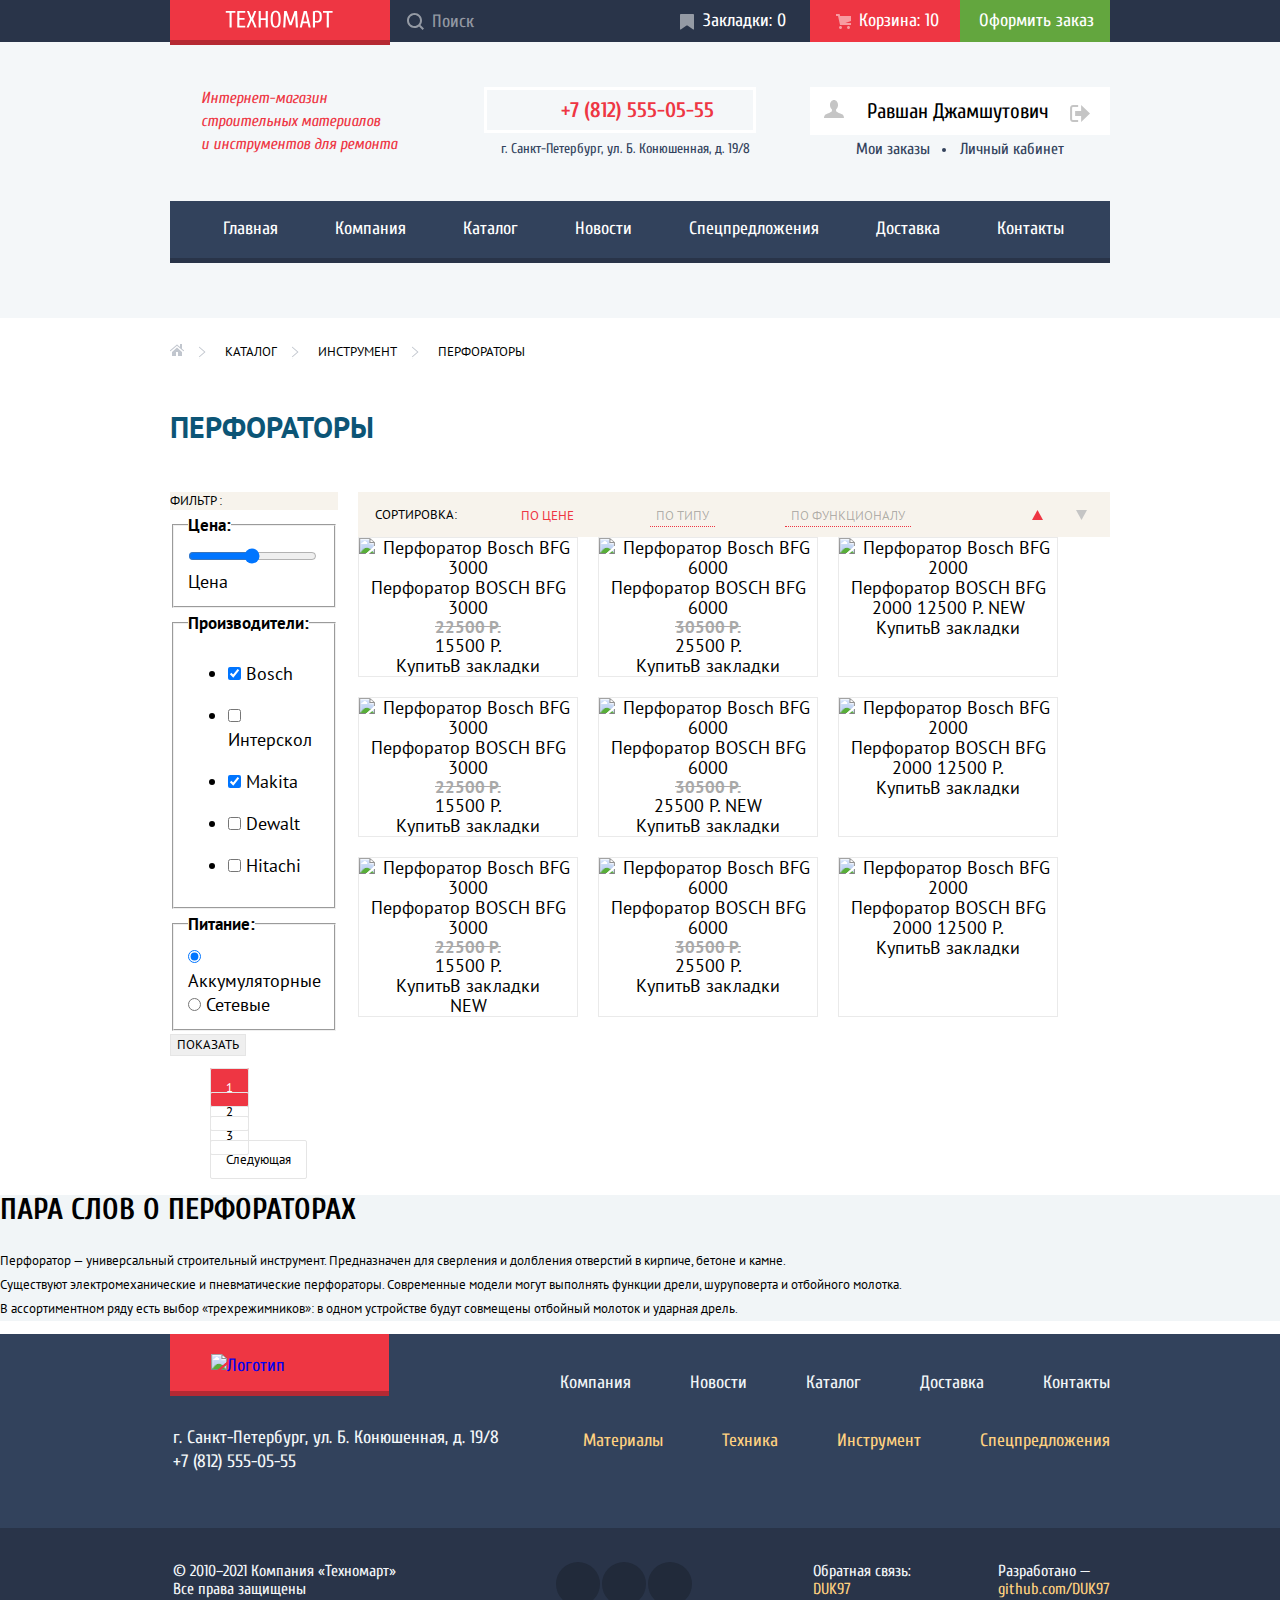
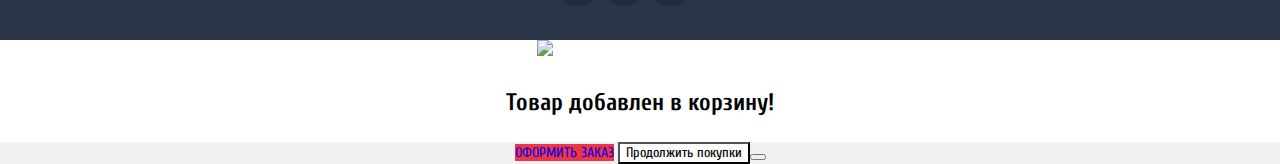
==== commit 7b809321: "catalog filter started" ====
--- a/catalog.html
+++ b/catalog.html
@@ -182,11 +182,12 @@
     </header>
     <main class="inner-page">
       <!-- Хлебные крошки -->
-      <section class="breadcrumb">
+      <section class="breadcrumb container">
         <ul class="breadcrumb-list">
           <li class="breadcrumb-item">
-            <a href="#"
-              ><svg class="breadcrumb-item-home"
+            <a class="breadcrumb-item-link" href="#"
+              ><svg
+                class="breadcrumb-item-home"
                 width="14"
                 height="12"
                 viewBox="0 0 14 12"
@@ -206,274 +207,290 @@
             >
           </li>
           <li class="breadcrumb-item">
-            <a href="#"><h5>Каталог</h5></a>
+            <a class="breadcrumb-item-link" href="#"><h5>Каталог</h5></a>
           </li>
           <li class="breadcrumb-item">
-            <a href="#"><h5>Инструмент</h5></a>
+            <a class="breadcrumb-item-link" href="#"><h5>Инструмент</h5></a>
           </li>
           <li class="breadcrumb-item">
-            <a href="#"><h5>Перфораторы</h5></a>
+            <a class="breadcrumb-item-link" href="#"><h5>Перфораторы</h5></a>
           </li>
         </ul>
+
+        <h2 class="catalog-heading">Перфораторы</h2>
       </section>
-      <h2>Перфораторы</h2>
-      <!-- Фильтр -->
-      <section class="item-filter">
-        <h3>Фильтр :</h3>
-        <form
-          class="form-item-filter"
-          action="https://echo.htmlacademy.ru/"
-          method="GET"
-        >
-          <fieldset class="manifacturers-item-filter">
-            <legend>Цена:</legend>
-            <input type="range" name="price-range" id="price-range-filter" />
-            <label for="price-range-filter">Цена</label>
-          </fieldset>
-          <!-- Производители -->
-          <fieldset>
-            <legend>Производители:</legend>
-            <ul>
-              <li>
-                <input
-                  type="checkbox"
-                  id="bosch-manufacturer-filter"
-                  name="manufacturer"
-                  value="bosch"
-                  checked
-                />
-                <label for="bosch-manufacturer-filter">Bosch</label>
-              </li>
-            </ul>
-            <ul>
-              <li>
-                <input
-                  type="checkbox"
-                  id="interskol-manufacturer-filter"
-                  name="manufacturer"
-                  value="interskol"
-                />
-                <label for="interskol-manufacturer-filter">Интерскол</label>
-              </li>
-            </ul>
-            <ul>
-              <li>
-                <input
-                  type="checkbox"
-                  id="makita-manufacturer-filter"
-                  name="manufacturer"
-                  value="makita"
-                  checked
-                />
-                <label for="makita-manufacturer-filter">Makita</label>
-              </li>
-            </ul>
-            <ul>
-              <li>
-                <input
-                  type="checkbox"
-                  id="dewalt-manufacturer-filter"
-                  name="manufacturer"
-                  value="dewalt"
-                />
-                <label for="dewalt-manufacturer-filter">Dewalt</label>
-              </li>
-            </ul>
-            <ul>
-              <li>
-                <input
-                  type="checkbox"
-                  id="hitachi-manufacturer-filter"
-                  name="manufacturer"
-                  value="hitachi"
-                />
-                <label for="hitachi-manufacturer-filter">Hitachi</label>
-              </li>
-            </ul>
-          </fieldset>
-          <!-- Питание -->
-          <fieldset class="supply-item-filter">
-            <legend>Питание:</legend>
-
-            <input
-              type="radio"
-              id="rechargeable-supply-filter"
-              name="supply-type"
-              value="rechargeable"
-              checked
-            />
-            <label for="rechargeable-supply-filter">Аккумуляторные</label>
-            <input
-              type="radio"
-              id="mains-supply-filter"
-              name="supply-type"
-              value="mains"
-            />
-            <label for="mains-supply-filter">Сетевые</label>
-          </fieldset>
-          <button type="submit">Показать</button>
-        </form>
-      </section>
-      <!-- Сортировка -->
-      <section class="sort-item">
-        <h3>Сортировка:</h3>
-        <ul class="sort-item-list">
-          <li class="sort-by-price sort-item-current">По цене</li>
-          <li class="sort-by-type">По типу</li>
-          <li class="sort-by-functional">По функционалу</li>
-        </ul>
-        <ul class="sort-item-list sort-item-list-direction">
-          <li class="sort-item-direction">
-            <img
-              src="img/icon-up-dir.png"
-              width="11"
-              height="10"
-              alt="Сортировать по возрастанию"
-            />
-          </li>
-          <li class="sort-item-direction">
-            <img
-              src="img/icon-down-dir.png"
-              width="11"
-              height="10"
-              alt="Сортировать по убыванию"
-            />
-          </li>
-        </ul>
-      </section>
-      <!-- Список товара -->
-      <section class="catalog">
-        <ul class="catalog-item-list">
-          <li class="catalog-item">
-            <img
-              src="img/bosch-BFG-3000.png"
-              width="218"
-              height="170"
-              alt="Перфоратор Bosch BFG 3000"
-            /><a href="#">Перфоратор BOSCH BFG 3000</a>
-
-            <p>22500 Р.</p>
-            <span>15500 Р.</span>
-
-            <div><a href="#">Купить</a><a href="#">В закладки</a></div>
-          </li>
-
-          <li class="catalog-item">
-            <img
-              src="img/bosch-BFG-6000.png"
-              width="218"
-              height="170"
-              alt="Перфоратор Bosch BFG 6000"
-            /><a href="#">Перфоратор BOSCH BFG 6000</a>
-
-            <p>30500 Р.</p>
-            <span>25500 Р.</span>
-
-            <div><a href="#">Купить</a><a href="#">В закладки</a></div>
-          </li>
-
-          <li class="catalog-item">
-            <img
-              src="img/bosch-BFG-2000.png"
-              width="218"
-              height="170"
-              alt="Перфоратор Bosch BFG 2000"
-            /><a href="#">Перфоратор BOSCH BFG 2000</a>
-            <span>12500 Р.</span>
-            NEW
-            <div><a href="#">Купить</a><a href="#">В закладки</a></div>
-          </li>
-
-          <li class="catalog-item">
-            <img
-              src="img/bosch-BFG-3000.png"
-              width="218"
-              height="170"
-              alt="Перфоратор Bosch BFG 3000"
-            /><a href="#">Перфоратор BOSCH BFG 3000</a>
-
-            <p>22500 Р.</p>
-            <span>15500 Р.</span>
-
-            <div><a href="#">Купить</a><a href="#">В закладки</a></div>
-          </li>
-
-          <li class="catalog-item">
-            <img
-              src="img/bosch-BFG-6000.png"
-              width="218"
-              height="170"
-              alt="Перфоратор Bosch BFG 6000"
-            /><a href="#">Перфоратор BOSCH BFG 6000</a>
-
-            <p>30500 Р.</p>
-            <span>25500 Р.</span>
-
-            NEW
-            <div><a href="#">Купить</a><a href="#">В закладки</a></div>
-          </li>
-
-          <li class="catalog-item">
-            <img
-              src="img/bosch-BFG-2000.png"
-              width="218"
-              height="170"
-              alt="Перфоратор Bosch BFG 2000"
-            /><a href="#">Перфоратор BOSCH BFG 2000</a>
-            <span>12500 Р.</span>
-            <div><a href="#">Купить</a><a href="#">В закладки</a></div>
-          </li>
-
-          <li class="catalog-item">
-            <img
-              src="img/bosch-BFG-3000.png"
-              width="218"
-              height="170"
-              alt="Перфоратор Bosch BFG 3000"
-            /><a href="#">Перфоратор BOSCH BFG 3000</a>
-
-            <p>22500 Р.</p>
-            <span>15500 Р.</span>
-
-            <div><a href="#">Купить</a><a href="#">В закладки</a></div>
-            NEW
-          </li>
-
-          <li class="catalog-item">
-            <img
-              src="img/bosch-BFG-6000.png"
-              width="218"
-              height="170"
-              alt="Перфоратор Bosch BFG 6000"
-            /><a href="#">Перфоратор BOSCH BFG 6000</a>
-
-            <p>30500 Р.</p>
-            <span>25500 Р.</span>
-
-            <div><a href="#">Купить</a><a href="#">В закладки</a></div>
-          </li>
-
-          <li class="catalog-item">
-            <img
-              src="img/bosch-BFG-2000.png"
-              width="218"
-              height="170"
-              alt="Перфоратор Bosch BFG 2000"
-            /><a href="#">Перфоратор BOSCH BFG 2000</a>
-            <span>12500 Р.</span>
-            <div><a href="#">Купить</a><a href="#">В закладки</a></div>
-          </li>
-        </ul>
-      </section>
-      <!-- Пагинация -->
-      <section class="pagination">
-        <ul class="page-link-list">
-          <li class="page-link page-link-current"><a href="#">1</a></li>
-          <li class="page-link"><a href="#">2</a></li>
-          <li class="page-link"><a href="#">3</a></li>
-          <li class="page-link"><a href="#">Следующая</a></li>
-        </ul>
-      </section>
+      <div class="container">
+        <div class="catalog-wrapper">
+          <div class="catalog-filter">
+            <!-- Фильтр -->
+            <section class="item-filter">
+              <h3 class="item-filter-heading">Фильтр :</h3>
+              <form
+                class="form-item-filter"
+                action="https://echo.htmlacademy.ru/"
+                method="GET"
+              >
+                <fieldset class="manifacturers-item-filter">
+                  <legend>Цена:</legend>
+                  <input
+                    type="range"
+                    name="price-range"
+                    id="price-range-filter"
+                  />
+                  <label for="price-range-filter">Цена</label>
+                </fieldset>
+                <!-- Производители -->
+                <fieldset>
+                  <legend>Производители:</legend>
+                  <ul>
+                    <li>
+                      <input
+                        type="checkbox"
+                        id="bosch-manufacturer-filter"
+                        name="manufacturer"
+                        value="bosch"
+                        checked
+                      />
+                      <label for="bosch-manufacturer-filter">Bosch</label>
+                    </li>
+                  </ul>
+                  <ul>
+                    <li>
+                      <input
+                        type="checkbox"
+                        id="interskol-manufacturer-filter"
+                        name="manufacturer"
+                        value="interskol"
+                      />
+                      <label for="interskol-manufacturer-filter"
+                        >Интерскол</label
+                      >
+                    </li>
+                  </ul>
+                  <ul>
+                    <li>
+                      <input
+                        type="checkbox"
+                        id="makita-manufacturer-filter"
+                        name="manufacturer"
+                        value="makita"
+                        checked
+                      />
+                      <label for="makita-manufacturer-filter">Makita</label>
+                    </li>
+                  </ul>
+                  <ul>
+                    <li>
+                      <input
+                        type="checkbox"
+                        id="dewalt-manufacturer-filter"
+                        name="manufacturer"
+                        value="dewalt"
+                      />
+                      <label for="dewalt-manufacturer-filter">Dewalt</label>
+                    </li>
+                  </ul>
+                  <ul>
+                    <li>
+                      <input
+                        type="checkbox"
+                        id="hitachi-manufacturer-filter"
+                        name="manufacturer"
+                        value="hitachi"
+                      />
+                      <label for="hitachi-manufacturer-filter">Hitachi</label>
+                    </li>
+                  </ul>
+                </fieldset>
+                <!-- Питание -->
+                <fieldset class="supply-item-filter">
+                  <legend>Питание:</legend>
+                  <input
+                    type="radio"
+                    id="rechargeable-supply-filter"
+                    name="supply-type"
+                    value="rechargeable"
+                    checked
+                  />
+                  <label for="rechargeable-supply-filter">Аккумуляторные</label>
+                  <input
+                    type="radio"
+                    id="mains-supply-filter"
+                    name="supply-type"
+                    value="mains"
+                  />
+                  <label for="mains-supply-filter">Сетевые</label>
+                </fieldset>
+                <button type="submit">Показать</button>
+              </form>
+            </section>
+          </div>
+          <!-- Сортировка -->
+
+          <div class="catalog-items-wrapper">
+            <!-- Список товара -->
+            <section class="catalog-item-sort">
+              <h3 class="item-filter-heading">Сортировка:</h3>
+              <div class="sort-wrapper">
+                <ul class="sort-item-list">
+                  <li class="sort-item sort-by-price sort-item-current">
+                    <button class="sort-item-btn">По цене</button>
+                  </li>
+                  <li class="sort-item sort-by-type">
+                    <button class="sort-item-btn">По типу</button>
+                  </li>
+                  <li class="sort-item sort-by-functional">
+                    <button class="sort-item-btn">По функционалу</button>
+                  </li>
+                </ul>
+                <ul class="sort-item-list sort-item-list-direction">
+                  <li class="sort-item-direction sort-item-direction-current">
+                    <button class="sort-direction-btn sort-direction-up">
+                      <svg
+                        class="sort-direction-icon"
+                        width="11"
+                        height="10"
+                        viewBox="0 0 11 10"
+                        fill="none"
+                        xmlns="http://www.w3.org/2000/svg"
+                      >
+                        <path d="M5.5 10L0 0H11" fill="#C5C5C5" />
+                      </svg>
+                    </button>
+                  </li>
+                  <li class="sort-item-direction">
+                    <button class="sort-direction-btn sort-direction-down">
+                      <svg
+                        class="sort-direction-icon"
+                        width="11"
+                        height="10"
+                        viewBox="0 0 11 10"
+                        fill="none"
+                        xmlns="http://www.w3.org/2000/svg"
+                      >
+                        <path d="M5.5 10L0 0H11" fill="#C5C5C5" />
+                      </svg>
+                    </button>
+                  </li>
+                </ul>
+              </div>
+            </section>
+
+            <section class="catalog">
+              <ul class="catalog-item-list">
+                <li class="catalog-item">
+                  <img
+                    src="img/bosch-BFG-3000.png"
+                    width="218"
+                    height="170"
+                    alt="Перфоратор Bosch BFG 3000"
+                  /><a href="#">Перфоратор BOSCH BFG 3000</a>
+                  <p>22500 Р.</p>
+                  <span>15500 Р.</span>
+                  <div><a href="#">Купить</a><a href="#">В закладки</a></div>
+                </li>
+                <li class="catalog-item">
+                  <img
+                    src="img/bosch-BFG-6000.png"
+                    width="218"
+                    height="170"
+                    alt="Перфоратор Bosch BFG 6000"
+                  /><a href="#">Перфоратор BOSCH BFG 6000</a>
+                  <p>30500 Р.</p>
+                  <span>25500 Р.</span>
+                  <div><a href="#">Купить</a><a href="#">В закладки</a></div>
+                </li>
+                <li class="catalog-item">
+                  <img
+                    src="img/bosch-BFG-2000.png"
+                    width="218"
+                    height="170"
+                    alt="Перфоратор Bosch BFG 2000"
+                  /><a href="#">Перфоратор BOSCH BFG 2000</a>
+                  <span>12500 Р.</span>
+                  NEW
+                  <div><a href="#">Купить</a><a href="#">В закладки</a></div>
+                </li>
+                <li class="catalog-item">
+                  <img
+                    src="img/bosch-BFG-3000.png"
+                    width="218"
+                    height="170"
+                    alt="Перфоратор Bosch BFG 3000"
+                  /><a href="#">Перфоратор BOSCH BFG 3000</a>
+                  <p>22500 Р.</p>
+                  <span>15500 Р.</span>
+                  <div><a href="#">Купить</a><a href="#">В закладки</a></div>
+                </li>
+                <li class="catalog-item">
+                  <img
+                    src="img/bosch-BFG-6000.png"
+                    width="218"
+                    height="170"
+                    alt="Перфоратор Bosch BFG 6000"
+                  /><a href="#">Перфоратор BOSCH BFG 6000</a>
+                  <p>30500 Р.</p>
+                  <span>25500 Р.</span>
+                  NEW
+                  <div><a href="#">Купить</a><a href="#">В закладки</a></div>
+                </li>
+                <li class="catalog-item">
+                  <img
+                    src="img/bosch-BFG-2000.png"
+                    width="218"
+                    height="170"
+                    alt="Перфоратор Bosch BFG 2000"
+                  /><a href="#">Перфоратор BOSCH BFG 2000</a>
+                  <span>12500 Р.</span>
+                  <div><a href="#">Купить</a><a href="#">В закладки</a></div>
+                </li>
+                <li class="catalog-item">
+                  <img
+                    src="img/bosch-BFG-3000.png"
+                    width="218"
+                    height="170"
+                    alt="Перфоратор Bosch BFG 3000"
+                  /><a href="#">Перфоратор BOSCH BFG 3000</a>
+                  <p>22500 Р.</p>
+                  <span>15500 Р.</span>
+                  <div><a href="#">Купить</a><a href="#">В закладки</a></div>
+                  NEW
+                </li>
+                <li class="catalog-item">
+                  <img
+                    src="img/bosch-BFG-6000.png"
+                    width="218"
+                    height="170"
+                    alt="Перфоратор Bosch BFG 6000"
+                  /><a href="#">Перфоратор BOSCH BFG 6000</a>
+                  <p>30500 Р.</p>
+                  <span>25500 Р.</span>
+                  <div><a href="#">Купить</a><a href="#">В закладки</a></div>
+                </li>
+                <li class="catalog-item">
+                  <img
+                    src="img/bosch-BFG-2000.png"
+                    width="218"
+                    height="170"
+                    alt="Перфоратор Bosch BFG 2000"
+                  /><a href="#">Перфоратор BOSCH BFG 2000</a>
+                  <span>12500 Р.</span>
+                  <div><a href="#">Купить</a><a href="#">В закладки</a></div>
+                </li>
+              </ul>
+            </section>
+          </div>
+        </div>
+        <!-- Пагинация -->
+        <section class="pagination">
+          <ul class="page-link-list">
+            <li class="page-link page-link-current"><a href="#">1</a></li>
+            <li class="page-link"><a href="#">2</a></li>
+            <li class="page-link"><a href="#">3</a></li>
+            <li class="page-link"><a href="#">Следующая</a></li>
+          </ul>
+        </section>
+      </div>
       <!--О перфораторах -->
       <section class="about-item">
         <h2>Пара слов о перфораторах</h2>
@@ -490,55 +507,73 @@
     </main>
     <footer class="main-footer">
       <!-- Верхний футер -->
-      <section class="upper-footer">
-        <a class="logo footer-logo" href="#"
-          ><img src="/img/logo-technomart.svg" alt="Логотип «Техномарт»"
-        /></a>
-        <nav class="footer-nav">
-          <ul class="footer-site-nav">
-            <li class="footer-nav-item"><a href="#">Компания</a></li>
-            <li class="footer-nav-item"><a href="#">Новости</a></li>
-            <li class="footer-nav-item"><a href="#">Каталог</a></li>
-            <li class="footer-nav-item"><a href="#">Доставка</a></li>
-            <li class="footer-nav-item"><a href="#">Контакты</a></li>
+      <div class="upper-footer-wrapper">
+        <section class="upper-footer container">
+          <div class="upper-footer-contacts-wrapper">
+            <a class="logo footer-logo" href="#"
+              ><img
+                src="/img/footer-logo.svg"
+                alt="Логотип «Техномарт»"
+                width="136.5"
+                height="21.6"
+            /></a>
+            <p class="upper-footer-contacts">
+              г. Санкт-Петербург, ул. Б. Конюшенная, д. 19/8 <br />
+              +7 (812) 555-05-55
+            </p>
+          </div>
+          <nav class="footer-nav">
+            <ul class="footer-site-nav">
+              <li class="footer-nav-item"><a href="#">Компания</a></li>
+              <li class="footer-nav-item"><a href="#">Новости</a></li>
+              <li class="footer-nav-item"><a href="#">Каталог</a></li>
+              <li class="footer-nav-item"><a href="#">Доставка</a></li>
+              <li class="footer-nav-item"><a href="#">Контакты</a></li>
+            </ul>
+
+            <ul class="footer-catalog-list">
+              <li class="footer-catalog-item"><a href="#">Материалы</a></li>
+              <li class="footer-catalog-item"><a href="#">Техника</a></li>
+              <li class="footer-catalog-item"><a href="#">Инструмент</a></li>
+              <li class="footer-catalog-item">
+                <a href="#">Спецпредложения</a>
+              </li>
+            </ul>
+          </nav>
+        </section>
+      </div>
+      <!-- Нижний футер -->
+      <div class="bottom-footer-wrapper">
+        <section class="bottom-footer container">
+          <p class="bottom-footer-copyright">
+            © 2010–2021 Компания «Техномарт» <br />
+            Все права защищены
+          </p>
+          <ul class="bottom-footer-socials-list">
+            <li class="social-item">
+              <a class="bottom-footer-socials socials-vk" href="#"> </a>
+            </li>
+            <li class="social-item">
+              <a class="bottom-footer-socials socials-fb" href="#"></a>
+            </li>
+
+            <li class="social-item">
+              <a class="bottom-footer-socials socials-insta" href="#"></a>
+            </li>
           </ul>
 
-          <ul class="footer-catalog-list">
-            <li class="footer-catalog-item"><a href="#">Материалы</a></li>
-            <li class="footer-catalog-item"><a href="#">Техника</a></li>
-            <li class="footer-catalog-item"><a href="#">Инструмент</a></li>
-            <li class="footer-catalog-item"><a href="#">Спецпредложения</a></li>
-          </ul>
-        </nav>
-        <p>
-          г. Санкт-Петербург, ул. Б. Конюшенная, д. 19/8 <br />
-          +7 (812) 555-05-55
-        </p>
-      </section>
-      <!-- Нижний футер -->
-      <section class="bottom-footer">
-        <p>
-          © 2010–2019 Компания «Техномарт» <br />
-          Все права защищены
-        </p>
-        <a href="#"
-          ><img src="img/vk-icon.png" width="26" height="15" alt="Вконтакте"
-        /></a>
-        <a href="#"
-          ><img src="img/fb-icon.png" width="12" height="22" alt="Facebook"
-        /></a>
-        <a href="#"
-          ><img src="img/insta-icon.png" width="21" height="21" alt="Instagram"
-        /></a>
-        <p class="footer-contact-link">
-          Обратная связь: <br />
-          <a href="#">mail@htmlacademy.ru</a>
-        </p>
-        <p class="footer-deloveped">
-          Разработано — <br />
-          <a href="#">htmlacademy.ru</a>
-        </p>
-      </section>
+          <div class="bottom-footer-contacts">
+            <p class="footer-contact-link">
+              Обратная связь: <br />
+              <a href="#">DUK97</a>
+            </p>
+            <p class="footer-deloveped">
+              Разработано — <br />
+              <a href="https://github.com/DUK97">github.com/DUK97</a>
+            </p>
+          </div>
+        </section>
+      </div>
     </footer>
     <!-- Товар добавлен в корзину -->
     <section class="cart-added">
--- a/css/style.css
+++ b/css/style.css
@@ -72,7 +72,7 @@
   background-repeat: repeat;
   background-position: 0 0;
 
-  margin-bottom: 60px;
+  margin-bottom: 20px;
 
   padding-bottom: 60px;
 }
@@ -516,6 +516,10 @@
 /* main body */
 
 /* breadcrumb */
+.breadcrumb {
+  margin-bottom: 50px;
+}
+
 .inner-page {
   font-family: "PT Sans", Arial, Helvetica, sans-serif;
   color: #000000;
@@ -529,41 +533,103 @@
   list-style: none;
 
   display: flex;
-  align-items: center;
+  align-items: baseline;
+
+  padding: 0;
+  margin: 0;
+  margin-bottom: 50px;
 }
 
 .breadcrumb-list h5 {
   font-size: 13px;
   line-height: 18px;
   text-transform: uppercase;
-}
-
-.breadcrumb-item-home:hover path {
+  font-weight: 400;
+
+  margin: 0;
+}
+
+.breadcrumb-item {
+  position: relative;
+
+  margin-left: 19px;
+  padding-right: 22px;
+}
+
+.breadcrumb-item:first-child {
+  margin-left: 0;
+}
+
+.breadcrumb-item::after {
+  content: "";
+
+  position: absolute;
+  top: 17%;
+  right: 0;
+
+  background-image: url(/img/icon-right-small.svg);
+  width: 8px;
+  height: 12.8px;
+}
+
+.breadcrumb-item:first-child::after {
+  top: 33%;
+}
+
+.breadcrumb-item:last-child::after {
+  content: none;
+}
+
+.breadcrumb-item-link:hover path,
+.breadcrumb-item-link:focus path {
   fill: #3d546f;
 }
 
 /* inner page heading */
-.inner-page h2 {
+.catalog-heading {
   font-size: 30px;
   line-height: 30px;
-  color: #32425c;
+  color: #0c5576;
   text-transform: uppercase;
 
-  background-color: #f2f6f8;
-}
-
-.item-filter {
+  margin: 0;
+}
+
+/* catalog-filter  */
+.catalog-filter {
+  display: flex;
+  flex-direction: column;
+
+  margin-right: 20px;
+}
+
+.catalog-wrapper {
+  display: flex;
+}
+
+.catalog-items-wrapper {
+  display: flex;
+  flex-direction: column;
+}
+
+.item-filter-heading .item-filter {
   font-size: 15px;
   line-height: 19px;
   color: #000000;
   text-transform: uppercase;
 }
 
-.item-filter h3 {
+.item-filter-heading {
   font-size: 13px;
   line-height: 18px;
+  font-weight: 400;
+  text-transform: uppercase;
 
   background-color: #f7f3ec;
+
+  margin: 0;
+
+  align-self: center;
 }
 
 .form-item-filter legend {
@@ -583,34 +649,108 @@
 
 /* sort */
 
-.sort-item {
+.catalog-item-sort {
+  display: flex;
+
+  padding: 10px 17px;
+
   background-color: #f7f3ec;
+}
+
+.sort-wrapper {
+  display: flex;
+
+  margin-left: auto;
 }
 
 .sort-item-list {
   list-style: none;
-}
-
-.sort-item-list li {
+
+  display: flex;
+
+  padding: 0;
+  margin: 0;
+}
+
+.sort-item {
+  margin-right: 70px;
+}
+
+.sort-item-btn {
+  font-size: 13px;
+  line-height: 18px;
   color: rgba(0, 0, 0, 0.3);
   text-transform: uppercase;
 
+  border: none;
   border-bottom: 1px dotted #ee3643;
-}
-
-.sort-item-list li:hover {
+
+  background-color: transparent;
+
+  cursor: pointer;
+}
+
+.sort-item-btn:hover {
   border-bottom: 1px solid #ee3643;
-}
-
-.sort-item-list li:active,
+
+  color: #000;
+}
+
+.sort-item-btn:active,
+.sort-item-current .sort-item-btn {
+  color: #ee3643;
+
+  border: none;
+}
+
 .sort-item-current {
-  color: #ee3643;
-
+  cursor: default;
+}
+
+.sort-item-direction {
+  padding-left: 0;
+}
+
+.sort-direction-btn {
   border: none;
-}
-
-/* Доделать */
-.sort-item-list-direction button {
+
+  background-color: transparent;
+
+  cursor: pointer;
+}
+
+.sort-item-direction:first-child {
+  padding-right: 0;
+  margin-right: 21px;
+}
+
+.sort-direction-up {
+  transform: rotate(180deg);
+}
+
+.sort-item-direction-current .sort-direction-icon path {
+  fill: #ee3643;
+}
+
+.sort-direction-icon {
+  display: block;
+}
+
+.sort-item-direction:hover .sort-direction-icon path,
+.sort-direction-btn:focus .sort-direction-icon {
+  fill: #000;
+}
+
+.sort-item-direction-current:hover .sort-direction-icon path {
+  fill: #ee3643;
+}
+
+.sort-direction-btn:active .sort-direction-icon path {
+  fill: #ee3643;
+}
+
+.sort-item-list-direction {
+  margin-left: 45px;
 }
 
 /* features */
@@ -1586,7 +1726,8 @@
 }
 
 .footer-nav a:hover,
-.footer-nav a:focus {
+.footer-nav a:focus,
+.breadcrumb-item-link:hover {
   text-decoration-line: underline;
 }
 
